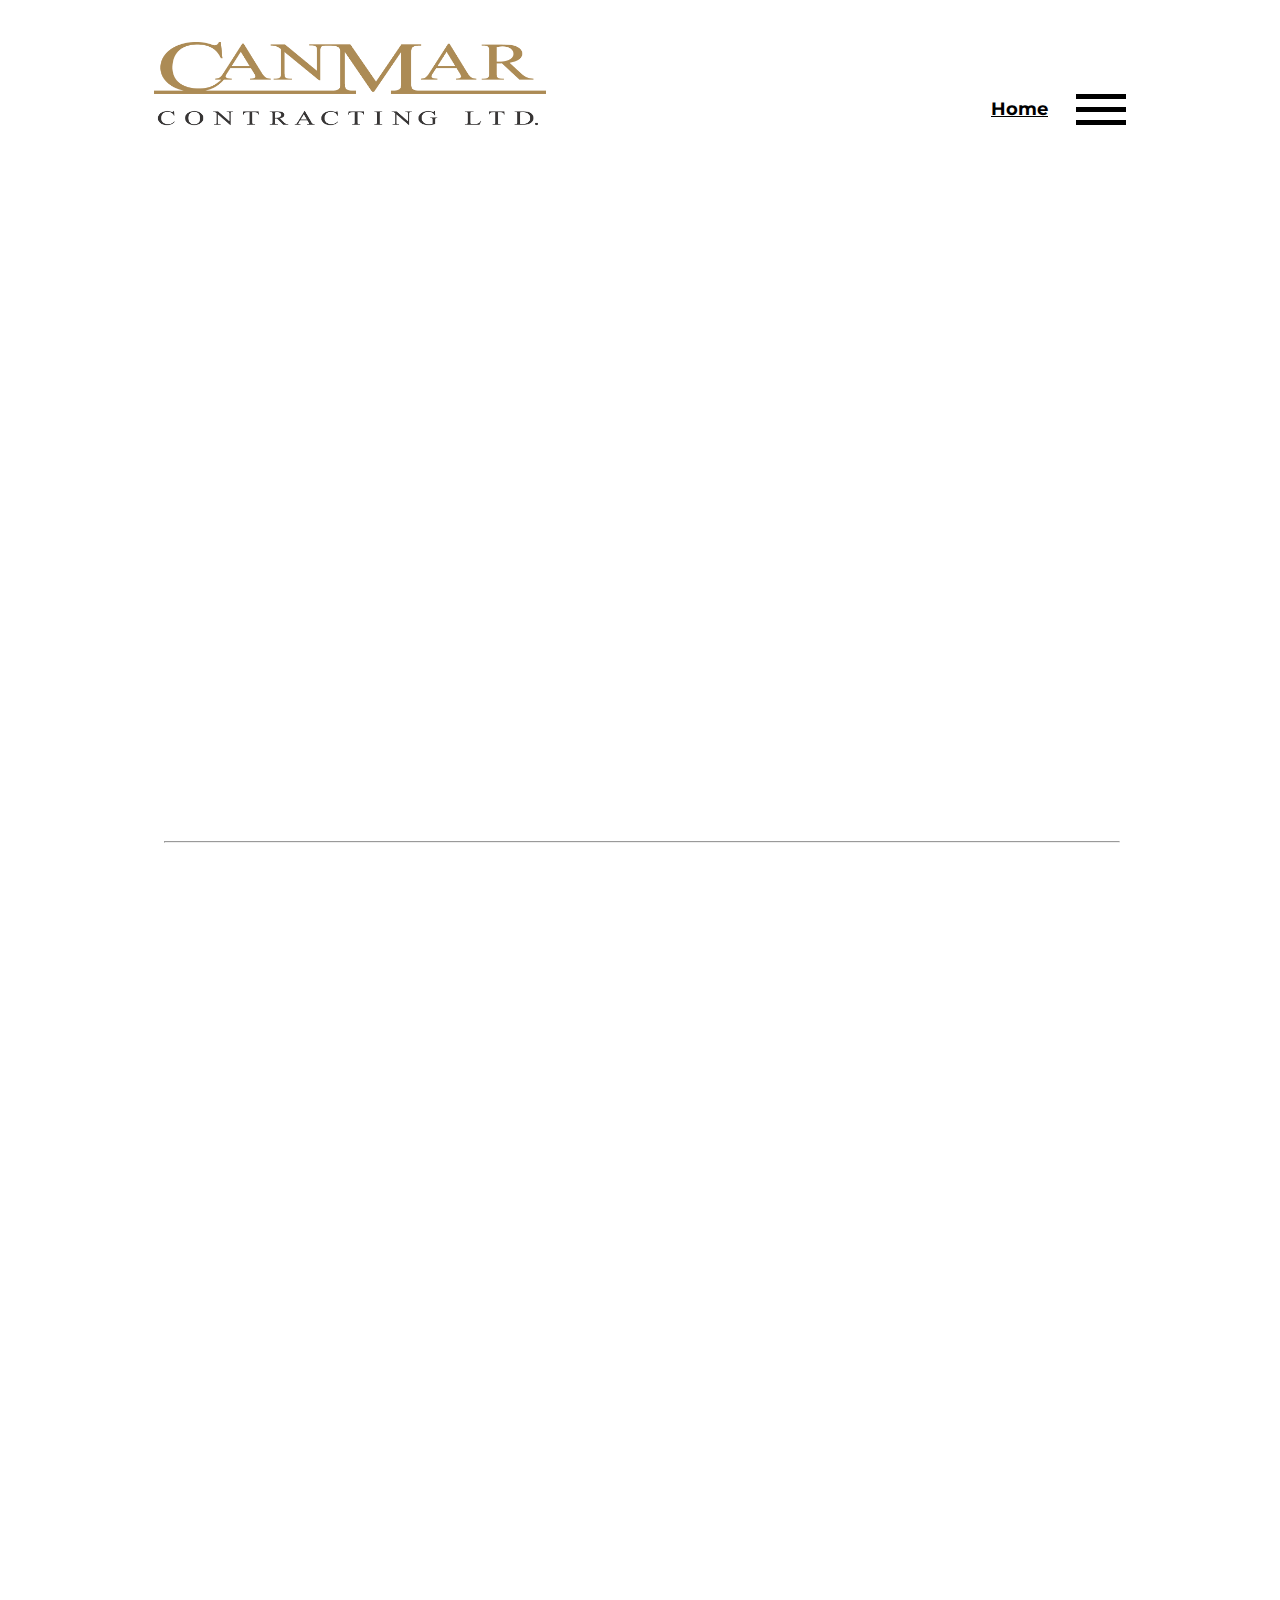
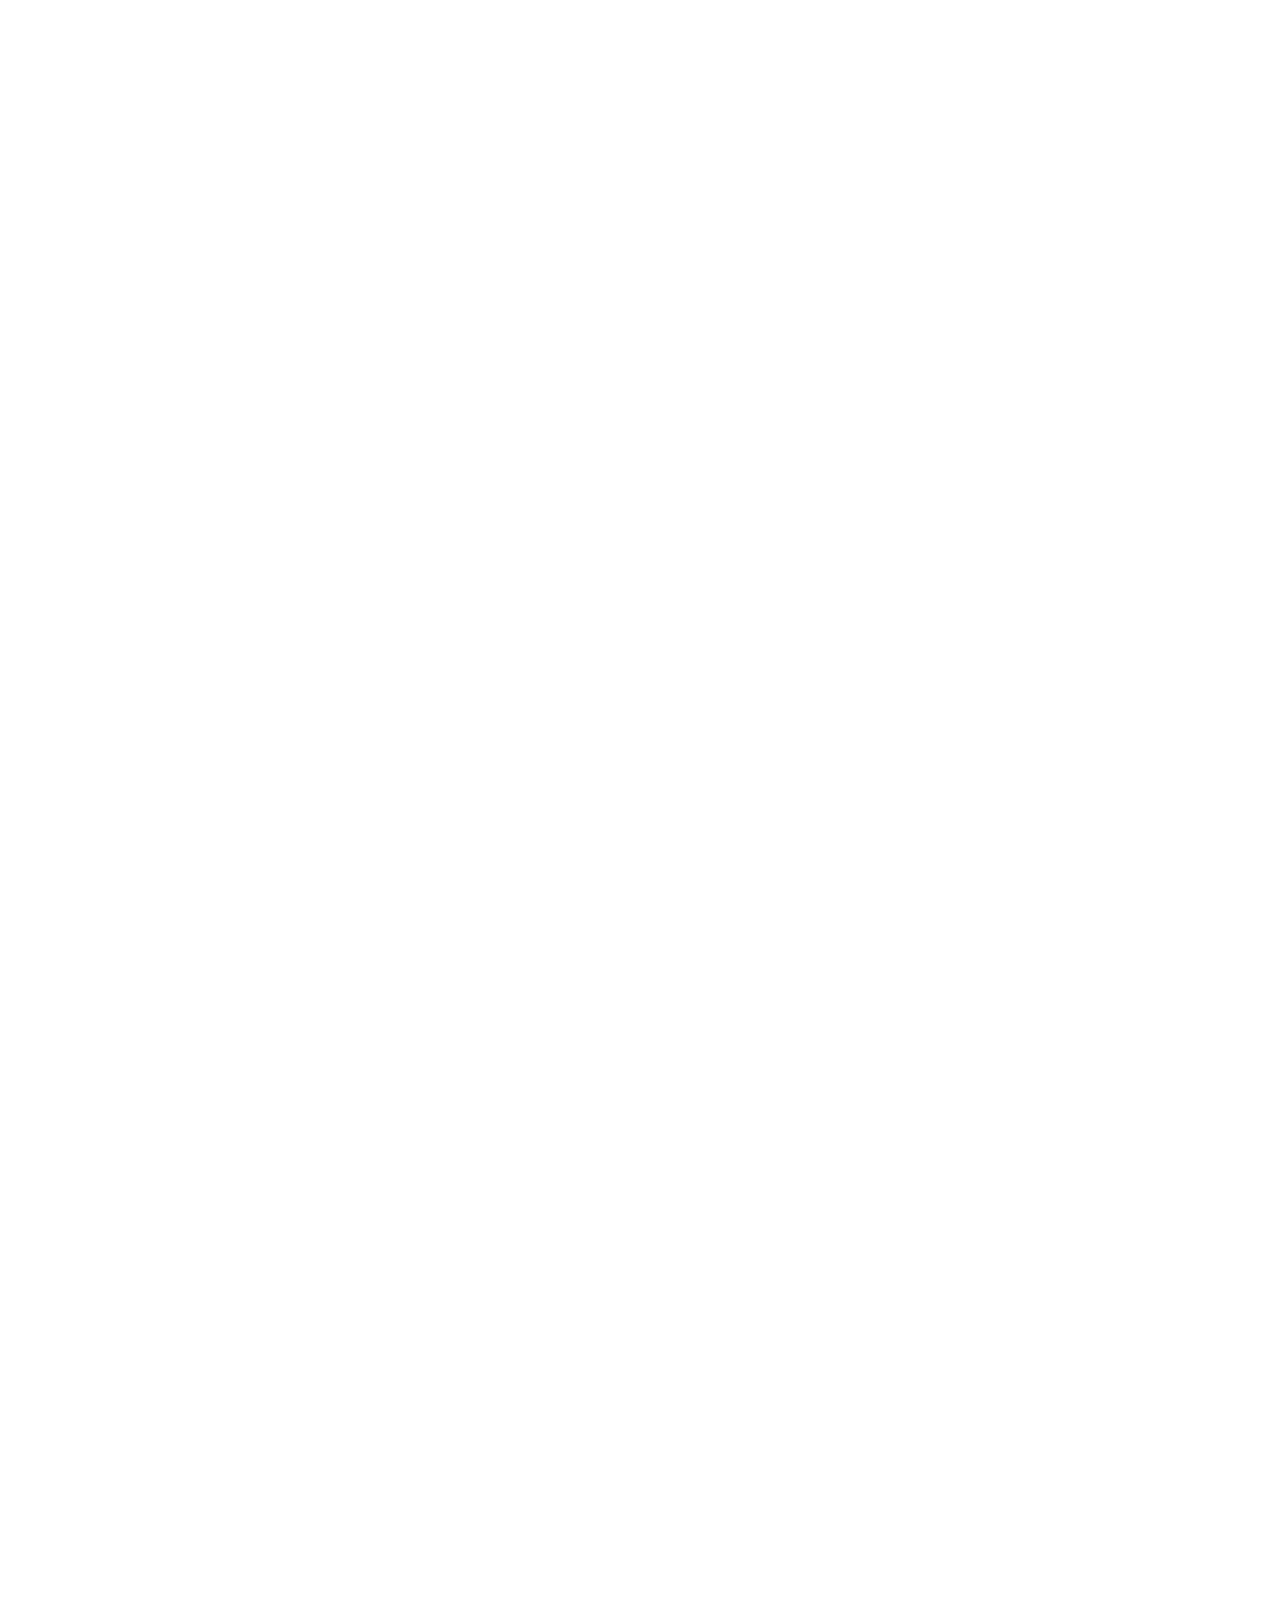
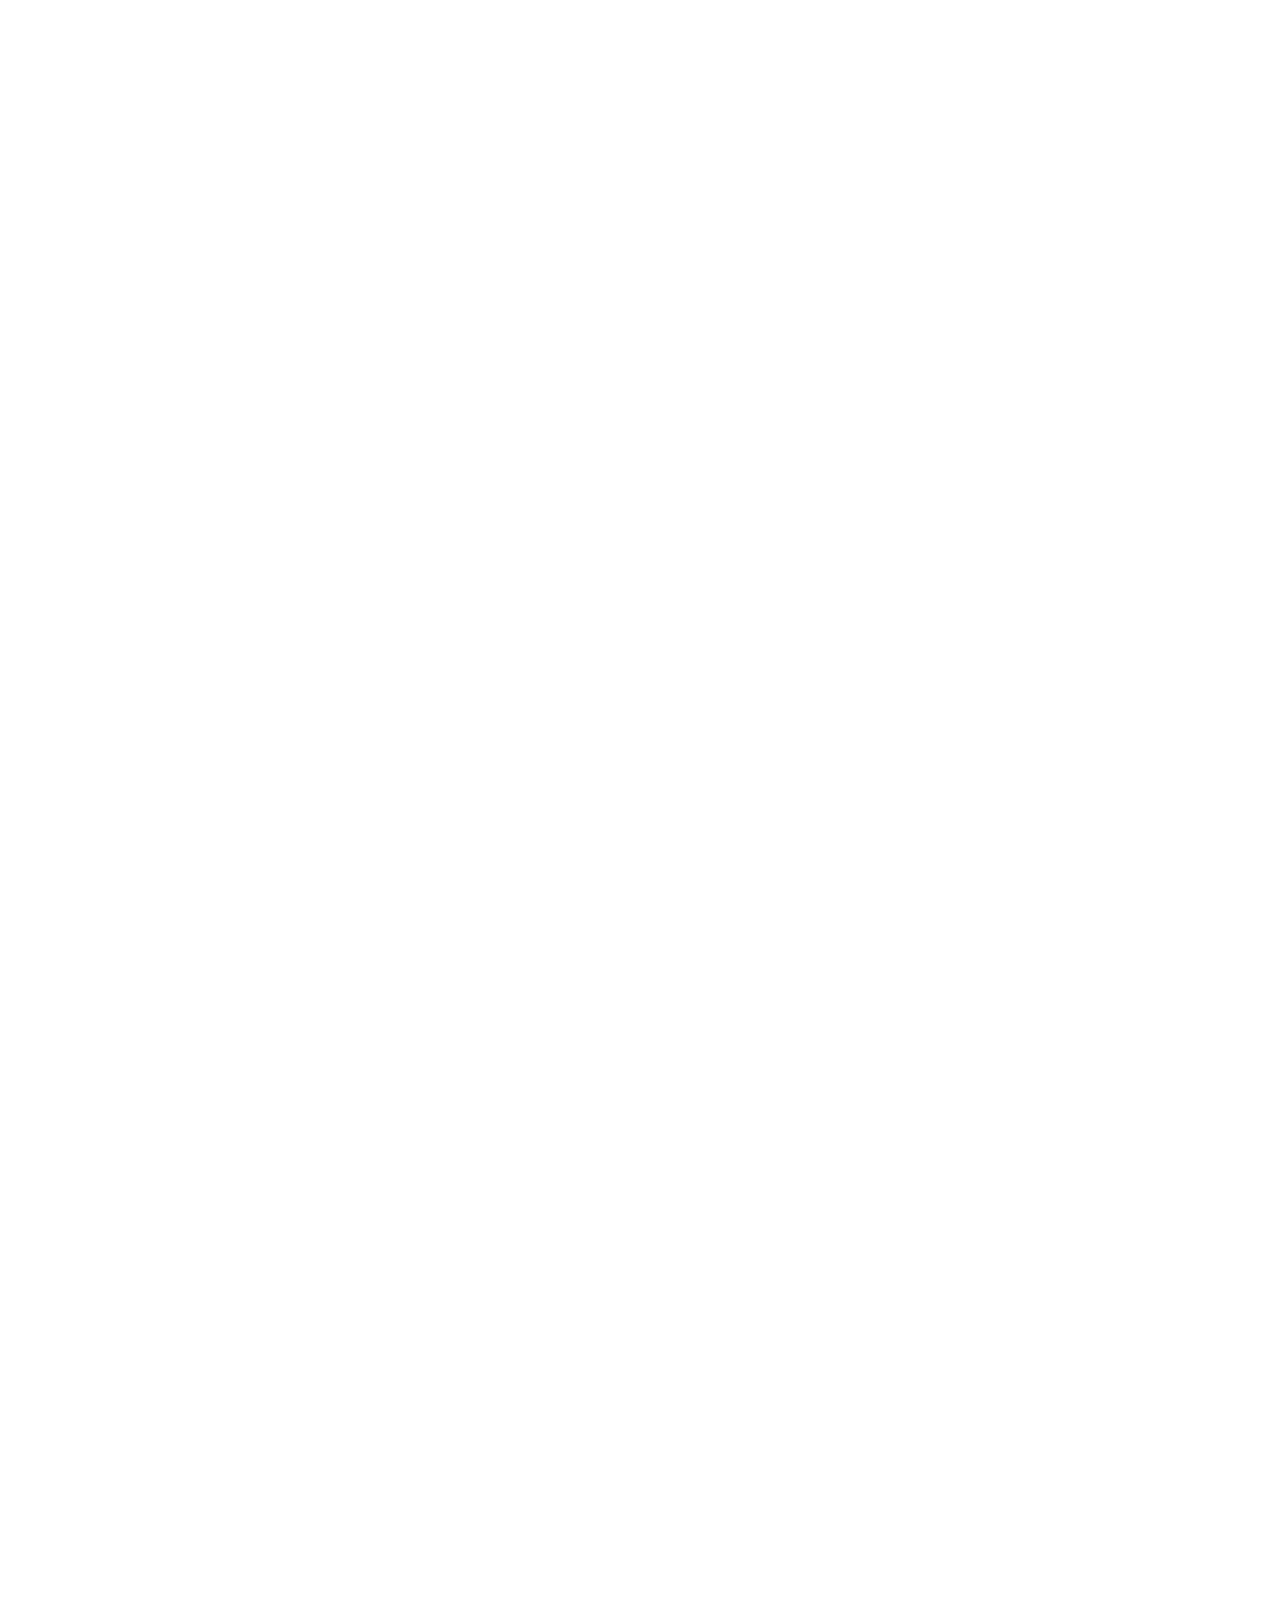
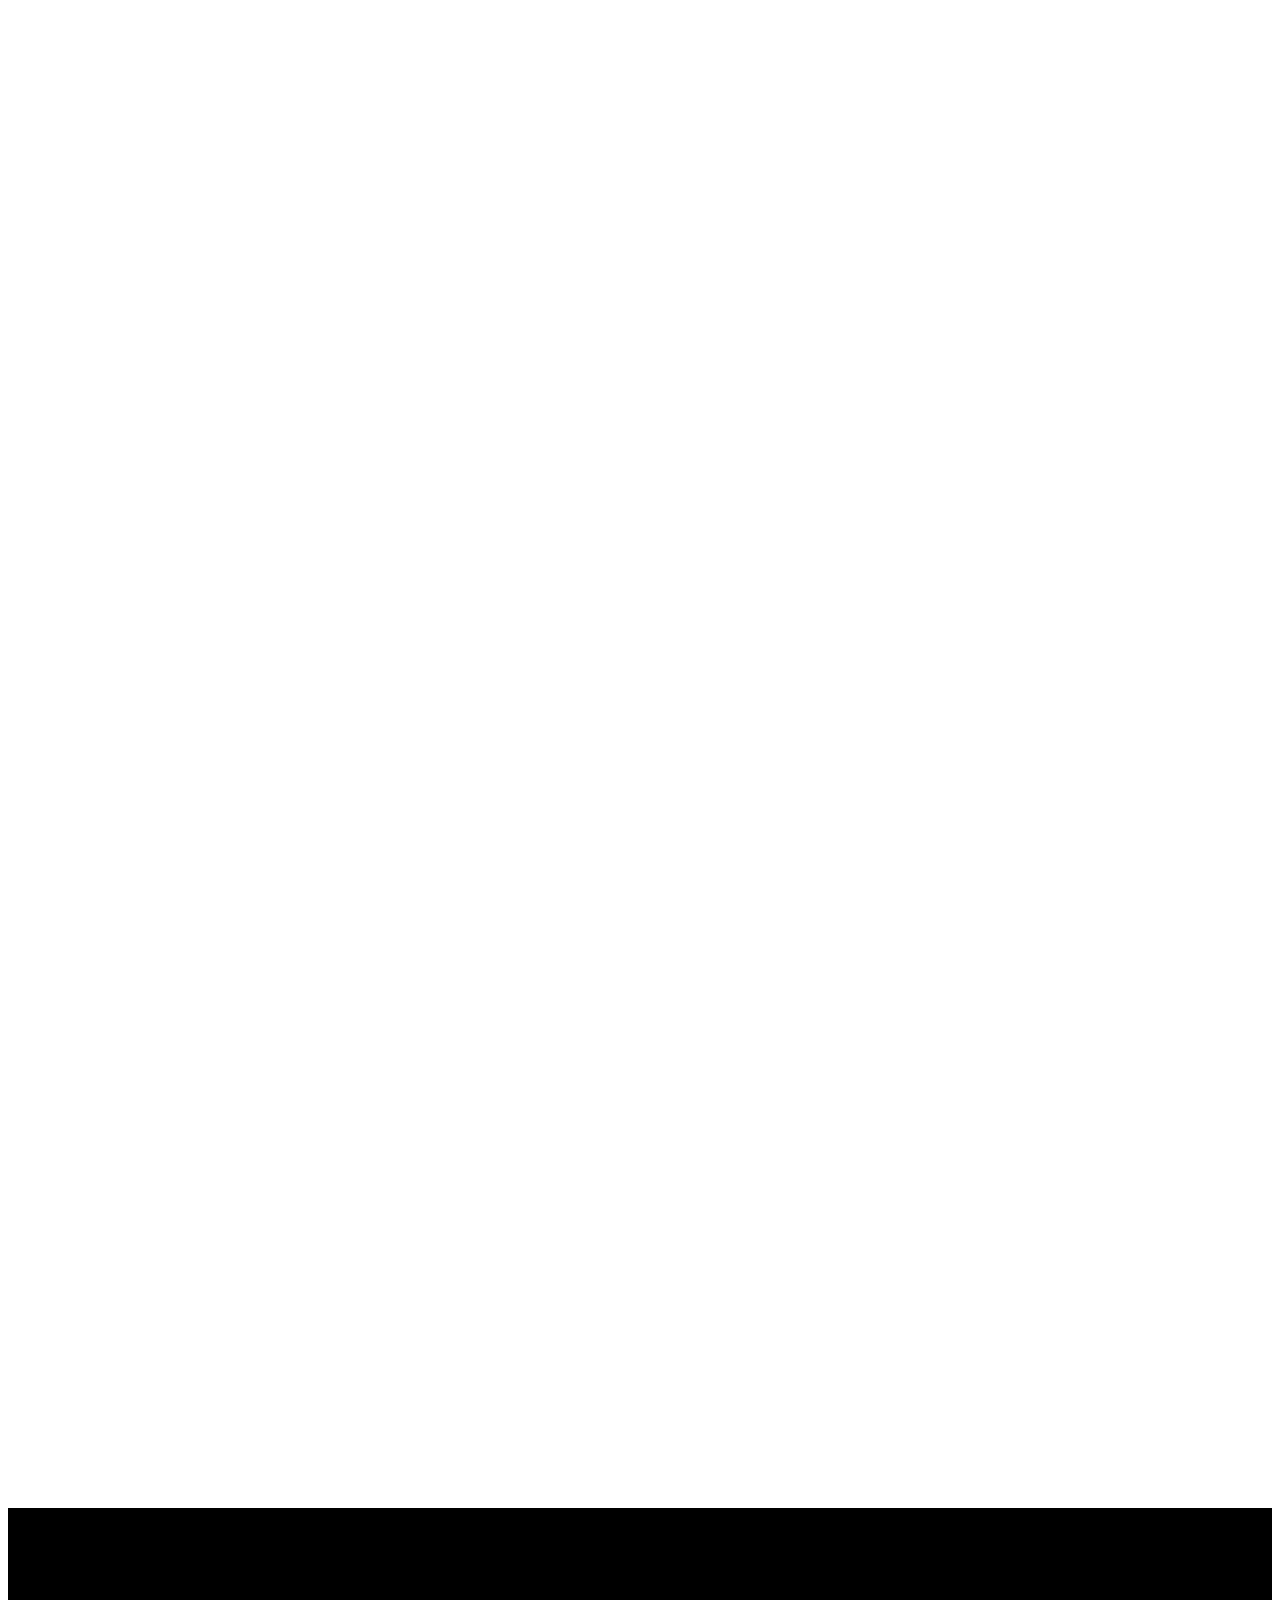
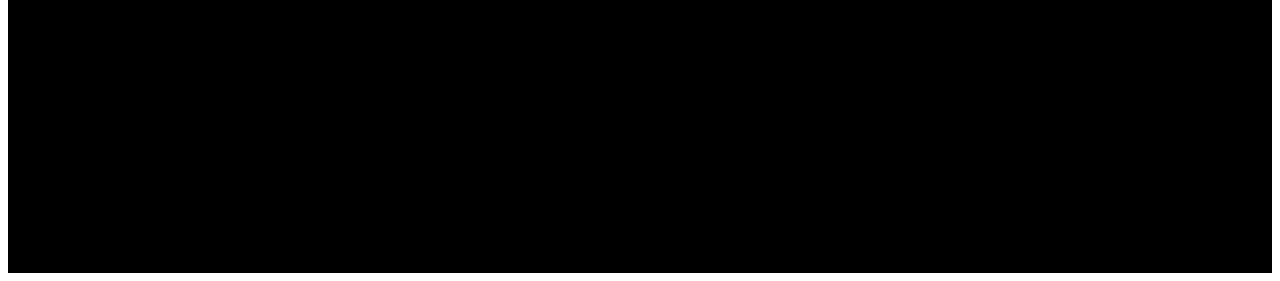
==== index.html @ 43b96631 "Add files via upload" ====
<!DOCTYPE html>

<html>

<head>
    <title>CanMar Contracting Ltd.</title>
    <link rel="stylesheet" href="static/styles.css">
    <link rel="preconnect" href="https://fonts.googleapis.com">
    <link rel="preconnect" href="https://fonts.gstatic.com" crossorigin>
    <link rel="preconnect" href="https://fonts.googleapis.com">
    <link rel="preconnect" href="https://fonts.gstatic.com" crossorigin>
    <link href="https://fonts.googleapis.com/css2?family=Montserrat:ital,wght@0,100;0,200;0,300;0,400;0,500;0,600;0,700;0,800;0,900;1,100;1,200;1,300;1,400;1,500;1,600;1,700;1,800;1,900&display=swap" rel="stylesheet">    <script src="https://code.jquery.com/jquery-3.6.0.min.js"></script>
    <script src="https://code.jquery.com/jquery-3.6.0.min.js"></script>


    
</head>

<body>

    <div>
        <header>
        <div class="header-banner">
            <div class="logo-container">
                <a href="index.html">
                <img class="logo" src="Images/logo-colour.png">
                </a>
            </div>
            <div class="navbar-container">

                <div class="menu-header">
                    <span class="menu-header-text">Home</span>
                  </div>
    

                <div class="hamburger" id="hamburger-1">
                    <span class="line"></span>
                    <span class="line"></span>
                    <span class="line"></span>
                  </div>


                  <nav class="menu" id="menu">
                    <ul>
                        <li><a href="index.html">HOME</a></li>
                        <li><a href="About.html">ABOUT</a></li>
                        <li><a href="Services.html">SOLUTIONS</a></li>
                        <li><a href="Projects.html">PROJECTS</a></li>
                        <li><a href="Safety.html">HEALTH & SAFETY</a></li>
                        <li><a href="#">GOVERNENCE & ENVIRONMENT</a></li>
                        <li><a href="Contact.html">CONTACT</a></li>
                    </ul>
                </nav>               

            </div>

        </div>        
    </header>
    </div>


    <div>
        <div class="header-home">
        <img class="header-img" src="Images/New Photos/140 Elm - skidsteer.png" >
    </div>
        <div class="header-container slide-up">
        <div>
        <h1 class="header-font inline">STRUCTURAL REHABILITATION</h1>
        
    </div>
    <div class="hr-container">
    <hr class="home-rule">
</div>

    <br>
    <div class="header-font inline" style="z-index: 4;">
        <h4>BUILDING ENVELOPE & BALCONY REPAIRS PARKING STRUCTURE RESTORATION WATERPROOFING </h4>  
    </div>
    <br>
    <div class="header-font inline" style="z-index: 4;">

    <h4>HYDRODEMOLITION ASPHALT & CONCRETE PAVING WINDOW & DOOR REPLACEMENT</h4>
    </div>

</div>
    <br>
    </header>
    </div>


    <div class="home-container">
        <div class="item slide-up">
          <img src="Images/New Photos/mini loader.png" alt="Image">
          <div class="text">
            <p class="home-intro">We are a general contracting company with a focus on structural rehabilitation based in Toronto, Ontario. We provide high quality services for commercial and residential properties in both  the public and private sectors.</p>
          </div>
        </div>
        <div class="item slide-up">
            <img src="Images/New Photos/final parking.png" alt="Image">

          <div class="text">
            <h2 class="home-text">Our Mission</h2>
            <p class="home-text">Our mission is to ensure that all projects are planned and executed safely on time, on budget, and with a high level of quality control. Through an empowered team of experienced, motivated employees, striving to exceed our clients’ expectations we lead the construction process. CanMar values safety, integrity, innovation, teamwork, open communication and commitment. 
                </p> <p class="home-text" style="font-weight: bold;">+</p>
          </div>
        </div>
        <div class="item slide-up">
          <img src="Images/New Photos/5brookbanks-chipper.jpeg" alt="Image">
          <div class="text">
            <h2 class="home-text">Our Vision</h2>
            <p class="home-text">Our vision is to be a dynamic construction services company by fostering rewarding careers for our employees, providing reliable quality and exceptional service to our customers while constantly pursuing excellence.
             </p> <p class="home-text" style="font-weight: bold;">+</p>
          </div>
        </div>
        <div class="item slide-up">
            <img src="Images/New Photos/Worker walking.png" alt="Image">

          <div class="text">
            <h2 class="home-text">Our Core Values</h2>
            <p class="home-text">   These are our values that we live by:</p><br>
            <ul>
                <li>Safety - Zero accidents through best practices</li>
                <li>Quality - Continuous measurements and improvement</li>
                <li>Integrity - Ethical, honest, consistent, highly regarded</li>
                <li>Sustainability - Balancing People, Planet, and Profit</li>
                <li>Success - Client and employee satisfaction</li>
            </ul>
          </div>
        </div>
      </div>
      


    <footer>

        <div class="footer-grid footer-container slide-up">

        <div>        <p class="footer-text">CanMar Contracting Ltd.</p>
                    <p class="footer-text">
                        sales@canmarcontracting.com
                        </p>
        </div>
        <div>        
            <p class="footer-text">35 City View Drive</p>
            <p class="footer-text">Toronto, Ontario</p>

            <p class="footer-text">416-674-8791</p>

    </div>

    <div>        
        <p class="footer-text"> 21 Oceanview School Road</p>
        <p class="footer-text"> Eastern Passage, Nova Scotia </p>

        <p class="footer-text">902-418-1010 </p>

</div>

    <div class="grid-item-4">
        <div class="social-icons">
        <img src="Images/instagram.webp">
        <img src="Images/734399_facebook_media_online_social_icon.png" style="height: 61px; width: 61px; padding-left: 10px">

    </div>

    </div>
    </div>

      </footer>

      <script src="static/events.js"></script>


</body>
</html>
---- static/styles.css ----
.header-font {
    color: white;
    text-align: center;
    z-index: 3;
    display: flex;
    flex-wrap: wrap;
    justify-content: center;
    align-items: flex-start;
}
.header-img {
  width: 100%;
  position: absolute;
  top: 0;
  left: 0;
}
  .header-home {
    display: flex;
    flex-direction: column;
    align-items: center;
    justify-content: center;
    height: 986px;
    position: relative;
    overflow: hidden;
  }
.logo-container {
  margin-right: auto;
  flex-basis: 30%;
  max-width: 30%;
  height: 100%;
}

.navbar-container {
  margin-left: auto;
  margin-right: 154px;
  display: flex;
  align-items: center;
}


.header-banner {
    position: absolute;
    width: 100%;
    height: 218px;
    top: 0;
    left: 0;
    background: #FFFFFF;
    z-index: 2;
    display: flex;

    justify-content: center;
    align-items: center;
}
    

  .logo {
    position: absolute;
    width: 392px;
    height: auto;
    left: 154px;
    top: 42px;
    max-width: 100%;
    max-height: auto;
  }

  .content-space {
    height: 154px;
  }

  .header-container {
    align-items: left;
    position: relative;
    z-index: 1;
    bottom: 200px;
    left: 156px;
    margin-right: 154px;

  }

.header-font {
  color: white;
  margin-top: 0;
  margin-bottom: 0;
  text-align: left;
}

.inline {
  display: inline-flex;
  flex-wrap: wrap;
  justify-content: center;
}

.inline h2 {
  font-size: 25px;
  text-align: center;
}

.home-rule {
  color: white;
  max-width: 100%;
}

.hr-container {
  margin-right: 154px;
}



body{
  min-height: 100vh;
  display: flex;
  flex-direction: column;
  font-family: 'Montserrat', sans-serif;
 
}
footer {
  width: 100%;
  height: 365px;
  background-color: black;
  color: white;
  text-align:center;
  position: relative;
  margin-top: 50px;
  display: flex;
  justify-content: center;
  align-items: center;
  text-align: center;
}


.photo-grid {
  display: grid;
  grid-template-columns: repeat(3, 465px);
  grid-template-rows: repeat(3, 465px);
  grid-gap: 78px;
  margin-left: 154px;
  margin-right: 154px;
  

}

.photo-grid-service {
  display: grid;
  grid-template-columns: repeat(3, 465px);
  grid-template-rows: repeat(1, 465px);
  grid-gap: 78px;
  margin-left: 154px;
  margin-right: 154px;
  

}


.photo-grid img {
  width: 100%;
  height: 100%;
  object-fit: cover;
  overflow: hidden;
}

.photo-grid-container {
  position: relative;
  display: flex;
  justify-content: center;
  align-items: center;
}

.photo-grid img:hover::before {
  content: "";
  position: absolute;
  top: 0;
  left: 0;
  width: 100%;
  height: 100%;
  background-color: rgba(206, 204, 204, 0.5); /* adjust the alpha value to change the transparency */
}

.photo-grid p {
  position: absolute;
  top: 50%;
  left: 50%;
  transform: translate(-50%, -50%);
  color: white;
  font-size: 1.5rem;
  font-weight: bold;
  text-align: center;
  opacity: 0;
  transition: opacity 0.2s ease-in-out;
}

.photo-grid img:hover + p {
  opacity: 1;
}

.footer-grid {
  display: grid;
  grid-template-columns: repeat(3, 1fr);
  grid-template-rows: auto;
  gap: 1rem;
  display: grid;
  grid-gap: 20px;
  margin: 0 auto;
  text-align: center;

}

.footer-grid div:not(:last-child) {
  border-right: 1px solid #ccc;
  padding-right: 20px;
}


.footer-container {
  display: flex;
}

.footer-text {
  font-weight: 600;
}

.grid-item-4 {
  display: flex;
  justify-content: center;
}

.social-icons {
  display: flex;
  justify-content: center;
  align-items: center;
  margin-top: 20px;
}


/*Slide and fade in functionality */
.slide-up {
  opacity: 0;
  transform: translateY(100px);
  transition: opacity 1s ease-out, transform 1s ease-out;
  z-index: 1;
  }

.slide-up.active {
  opacity: 1;
  transform: translateY(0);
  }


/*home page top bar*/

.nav-banner {
  position: absolute;
  width: 100%;
  height: 218px;
  top: 0;
  left: 0;
  background: #FFFFFF;
  z-index: 2;
}



/* hamburger animated  */

.hamburger .line{
  width: 50px;
  height: 5px;
  background-color: #000000;
  display: block;
  margin: 8px auto;
  -webkit-transition: all 0.3s ease-in-out;
  -o-transition: all 0.3s ease-in-out;
  transition: all 0.3s ease-in-out;
  cursor: block;
  z-index: 999;
  position: relative;
}

#hamburger-1.is-active .line:nth-child(2){
  opacity: 0;
}

#hamburger-1.is-active .line:nth-child(1){
  -webkit-transform: translateY(13px) rotate(45deg);
  -ms-transform: translateY(13px) rotate(45deg);
  -o-transform: translateY(13px) rotate(45deg);
  transform: translateY(13px) rotate(45deg);
  background-color: white;
}

#hamburger-1.is-active .line:nth-child(3){
  -webkit-transform: translateY(-13px) rotate(-45deg);
  -ms-transform: translateY(-13px) rotate(-45deg);
  -o-transform: translateY(-13px) rotate(-45deg);
  transform: translateY(-13px) rotate(-45deg);
  background-color: white;

}


.menu {
  display: none;
  z-index: 100;
  position: fixed;
  top: 0;
  right: 0;
  width: 100%;
  height: 100%;
  background-color: #000000;
  color: white;
  text-align: right;
  

}

.menu ul {
  margin-right: 154px;
  font-size: 32px;
  position: relative;
  margin-top: 154px;
}

.menu li {

  display: block;
  padding-top: 20px;
  color: #fff;
  font-size: 18px;
  font-weight: bold;
  text-decoration: none;
  text-align: right;

}

.menu li a {

  display: block;
  color: #fff;
  font-size: 18px;
  font-weight: bold;
  text-decoration: none;

}

.menu-options {
  margin: 154px;
  padding: 0;
  text-align: right;
}


.menu-options li {
  display: block;
  padding-top: 20px;
  color: #fff;
  font-size: 18px;
  font-weight: bold;
  text-decoration: none;
  text-align: right;
}

/**/ 

/*Photo overlay and text on Projects page*/ 


.image {
  position: relative;
}
.image img {
  width: 100%;
  vertical-align: top;
}
.image:after {
  content: '';
  position: absolute;
  width: 100%; 
  height: 100%;
  top: 0; 
  left: 0;
  background: rgba(0,0,0,0.6);
  opacity: 0;
  transition: opacity 0.5s ease;
}
.image:hover:after {
  opacity: 1;
}
.image p {
  position: absolute;
  top: 25%;
  left: 50%;
  transform: translate(-50%, -50%);
  z-index: 1;
  color: #fff;
  opacity: 0;
  transition: opacity 0.5s ease;
}
.image:hover p {
  opacity: 1;
}

.image hr {
  width: 75%;
  color: white;
  opacity: 0;
  z-index: 1;
  position: absolute;
  transition: opacity 0.5s ease;
  top: 50%;
  left: 12.5%;

}

.image:hover hr {
  opacity: 1;
}


.image ul {
  position: absolute;
  top: 70%;
  left: 50%;
  transform: translate(-50%, -50%);
  z-index: 1;
  color: #fff;
  opacity: 0;
  transition: opacity 0.5s ease;
  width: 75%;
  list-style: none;
  
}
.image:hover ul {
  opacity: 1;
}

.image li {
  padding-top: 8px;
}

/* Header menu text beside hamburger */

.menu-header {
  margin-right: 10px; /* Adjust as needed */
  display: flex;
  align-items: center;
}

.menu-header-text {
  text-decoration: underline;
  color: black; 
  font-weight: bold; 
  font-size: 18px;
  margin-right: 18px;
  line-height: 47px;
}


/* 

Services page

*/

.service-heading {
  margin-top: 154px;
  position: relative;
  margin-bottom: 20px;
}
.service-heading h2 {
  margin-left: 154px;
}


figure {
  margin: 0;
  padding: 0;
}

figcaption {
  font-weight: bold;
  text-align: center;
  height: 20px;
  padding-top: 10px;
}

/* Contact Page */

.contact-box {
  height: 1078px;
  width: 1550px;
  background-color: black;
  margin: auto;
  display: flex;
  flex-direction: column;

}

.contact-text {
  flex-wrap: wrap; 
  justify-content: space-between;
  position: relative;
  color: white;


}

.flex-container { 

  margin-left: 154px;
  margin-top: 154px;


}

.flex-row {
  display: flex;
  flex-wrap: wrap;
  
}


.flex-row > * {
  flex-basis: calc(50% - 10px);
  margin: 5px;
}

@media (max-width: 768px) {
  .flex-row > * {
    flex-basis: 100%;
  }
}

.col {
  flex: 1;
  display: flex;
  justify-content: center;
  align-items: center;
}

.col img {
  max-width: 30%;
  max-height: 30%;
}

.social-icons-contact {
  display: flex;
  align-items: center;
}


/*Safety Page*/

.safety-grid {
  display: flex;
  flex-direction: row;
  align-items: center;
  justify-content: center;
  margin: 154px;
}

.box-text {

  width: 456px;
  height: 303px;
  text-align: justify;
  color: black;
}

.box-text p{
  font-size: 36px;
}

.safety-img { 
  width: 922px;
  height: 573px;
  margin-right: 154px;
  max-width: 922px;
  
}


.safety-img img {
  max-width: 922px;
  height: 100%;
  object-fit: cover;
}

.safety-strip {
  margin-right: 60px;
}

.cor {
  align-items: center;
  display: flex;
  justify-content: center;
}


/*About*/

.main{
  margin:154px;
}

.experts {
  font-size: 60px;
  font-weight: bold;
  margin-left: 154px;
}

.photo-grid-about-container {
  position: relative;
  display: flex;
  justify-content: center;
  align-items: center;
  margin-bottom: 154px;
}

.photo-grid-about {
  display: grid;
  grid-template-columns: repeat(3, 465px);
  grid-template-rows: repeat(2, 465px);
  grid-gap: 78px;
  margin-left: 154px;
  margin-right: 154px;
  

}

.photo-grid-about img {
  width: 100%;
  height: 100%;
  object-fit: cover;
  overflow: hidden;
}


/* Home Page */

.home-container {
  display: flex;
  flex-wrap: wrap;
}



.item {
  display: flex;
  align-items: center;
  margin-bottom: 50px;
  width: 100%;
}

.item:nth-child(even) {
  flex-direction: row-reverse;
}

.item img {
  width: 924px;
  height: 616px;
  object-fit: cover;
}

.item .text {
  flex: 1;
  max-width: 684px;
  width: auto;
  margin-left: 154px;
  margin-right: auto;
  text-align: justify;
  flex-basis: calc(100% - 924px - 154px);
}
.item:first-child {
  justify-content: flex-end;
  margin-left: auto;
  margin-right: 0;
}

.item:first-child .text {
  margin-left: auto;
  margin-right: 154px;
}

@media screen and (max-width: 767px) {
  .item {
    flex-direction: column;
  }
  
  .item img {
    width: 100%;
    height: auto;
  }
  
.item .text {
  flex: 1;
  max-width: 684px;
  margin-left: 154px;
  margin-right: auto;
  text-align: justify;
  flex-basis: calc(100% - 924px - 154px);
}
}

.home-intro {
  font-size: 40px;
  font-weight: 400;
}

.home-text {
  font-size: 36px;
  font-weight: 400;

}

.text h2 {
  font-weight: bold;
}

.text ul {
  font-size: 20px;
}
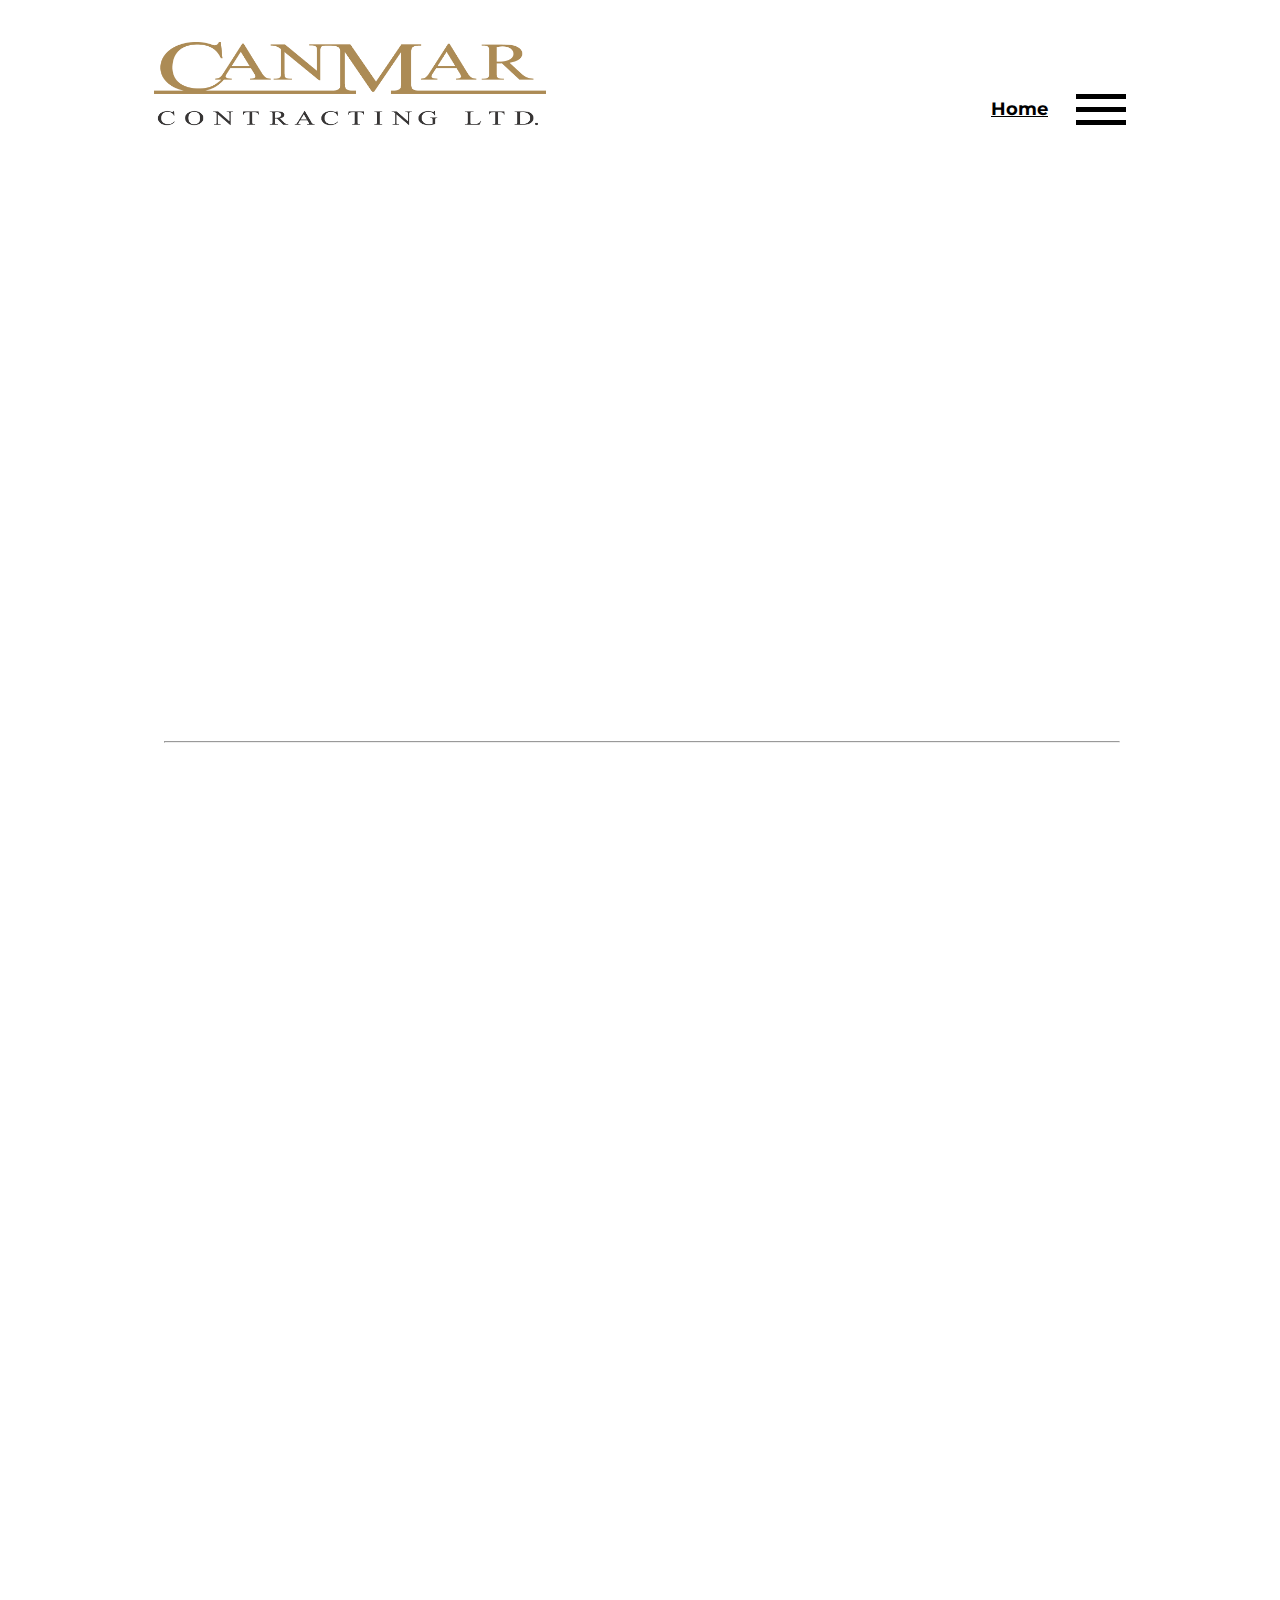
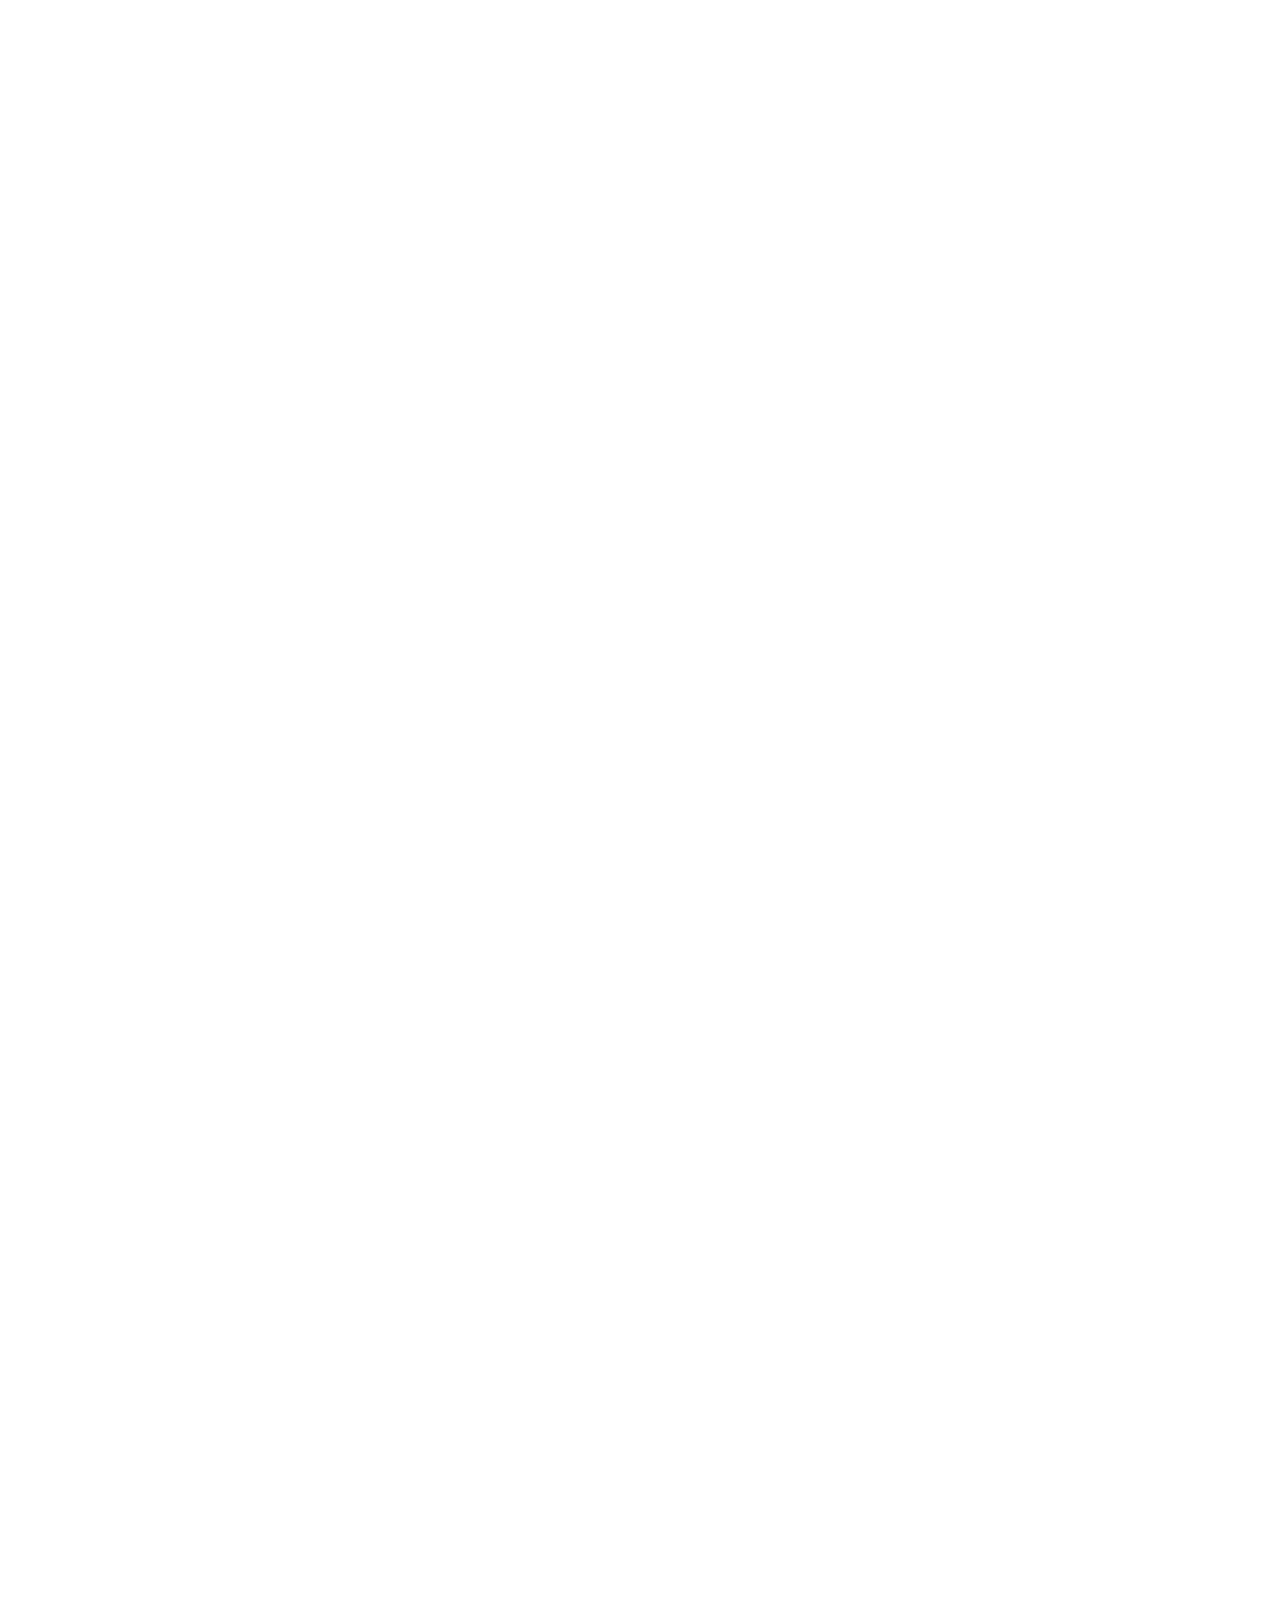
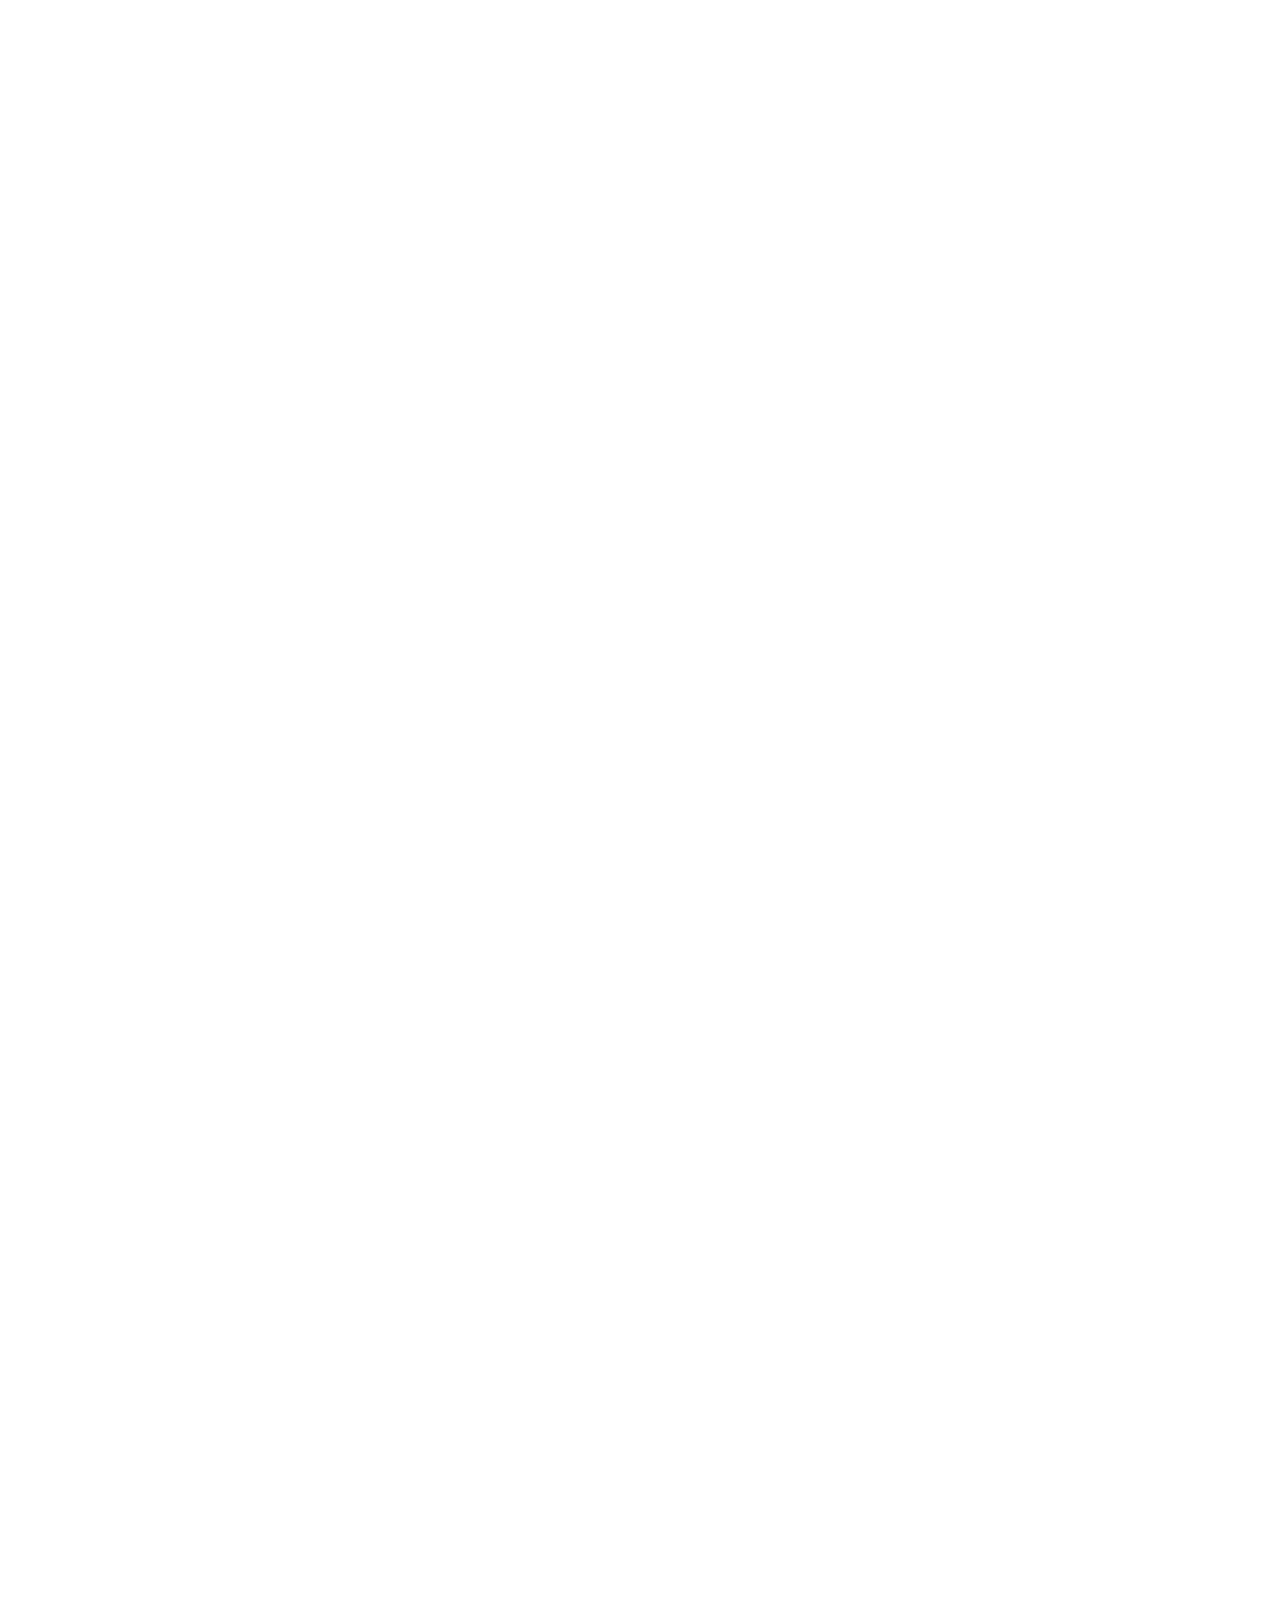
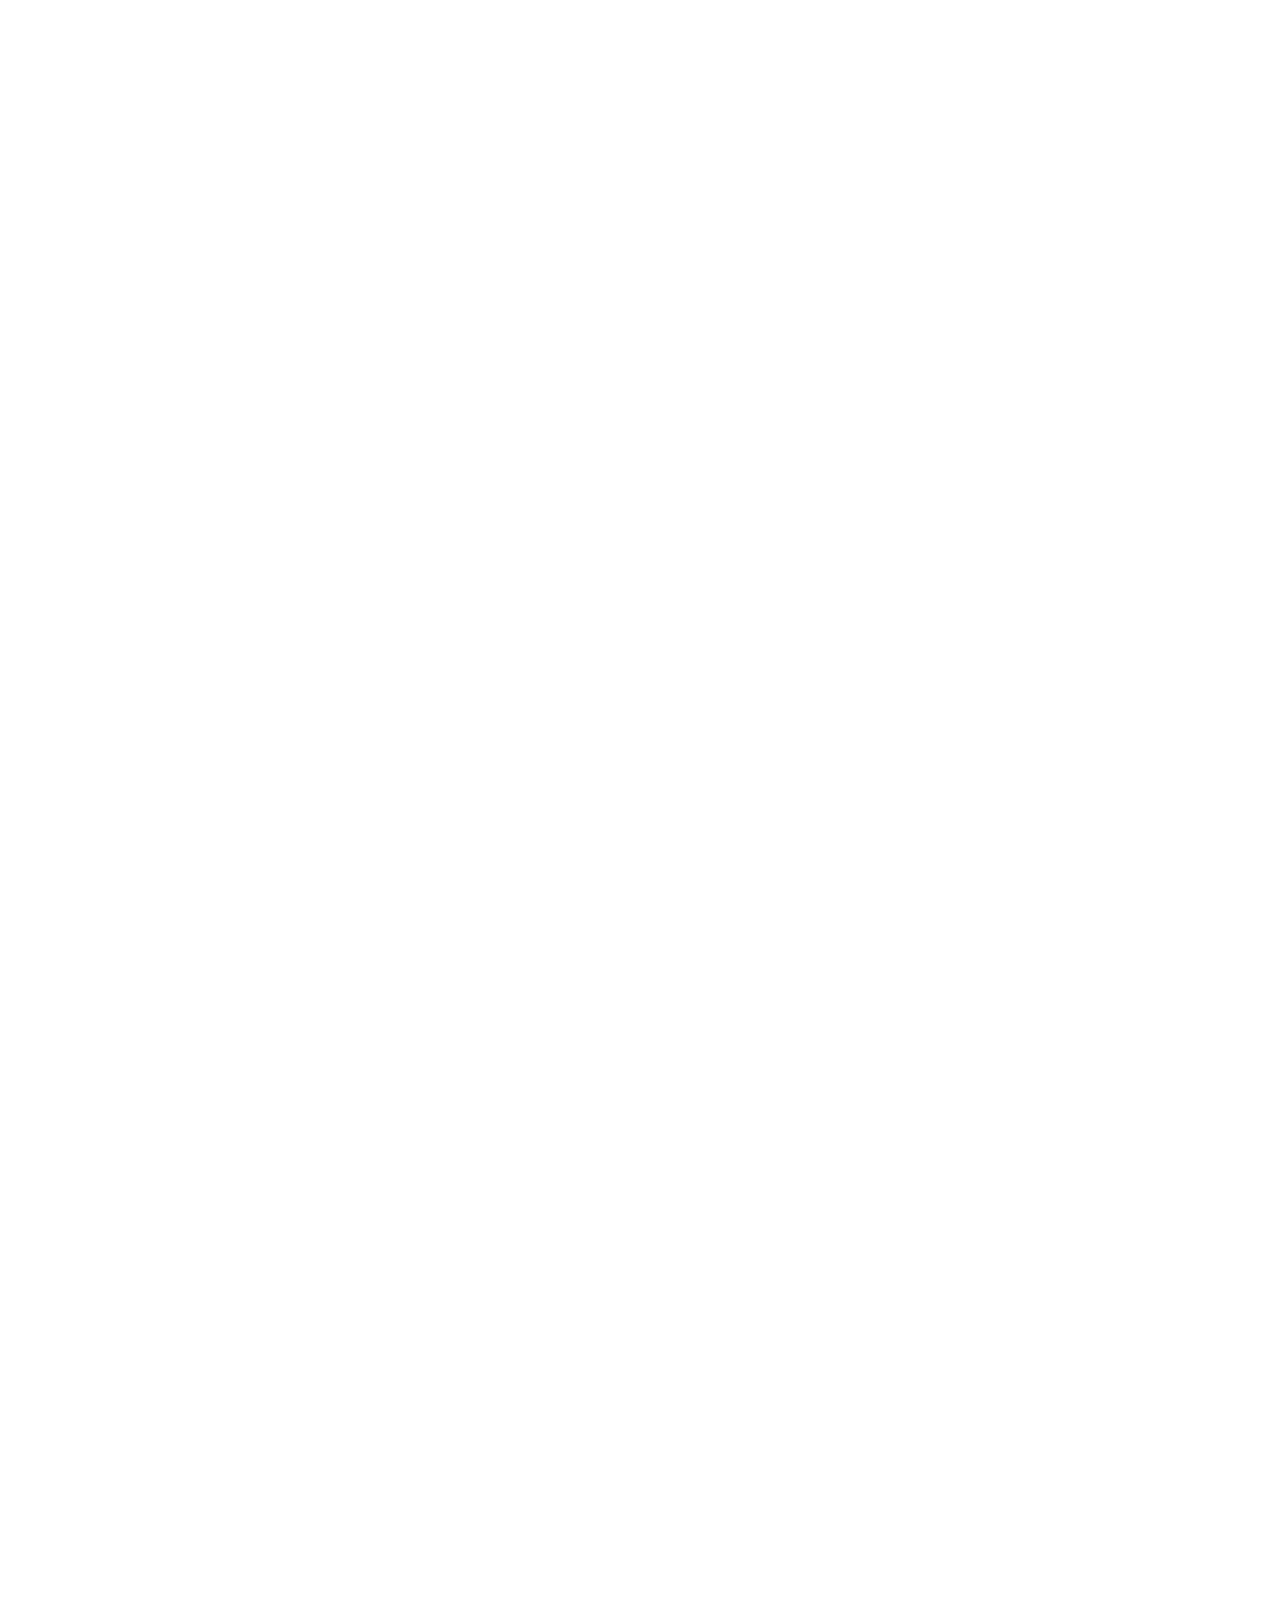
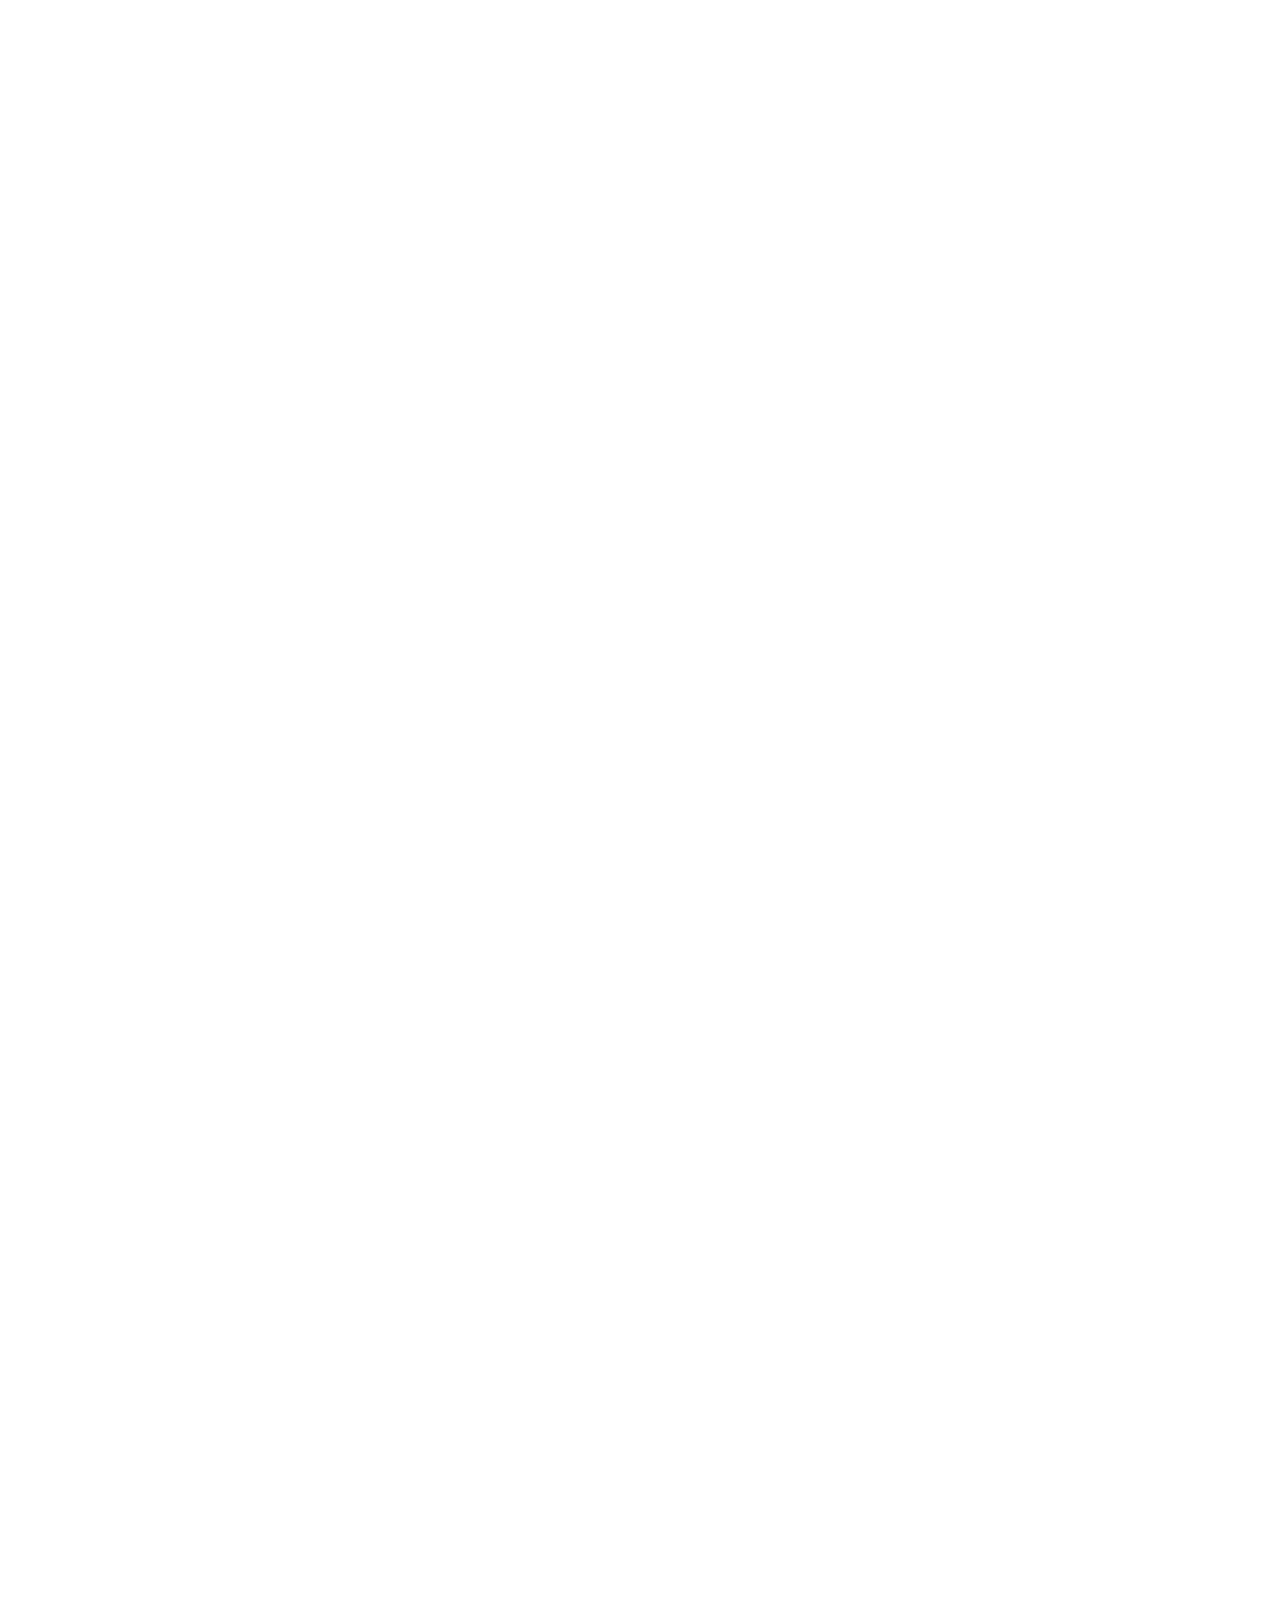
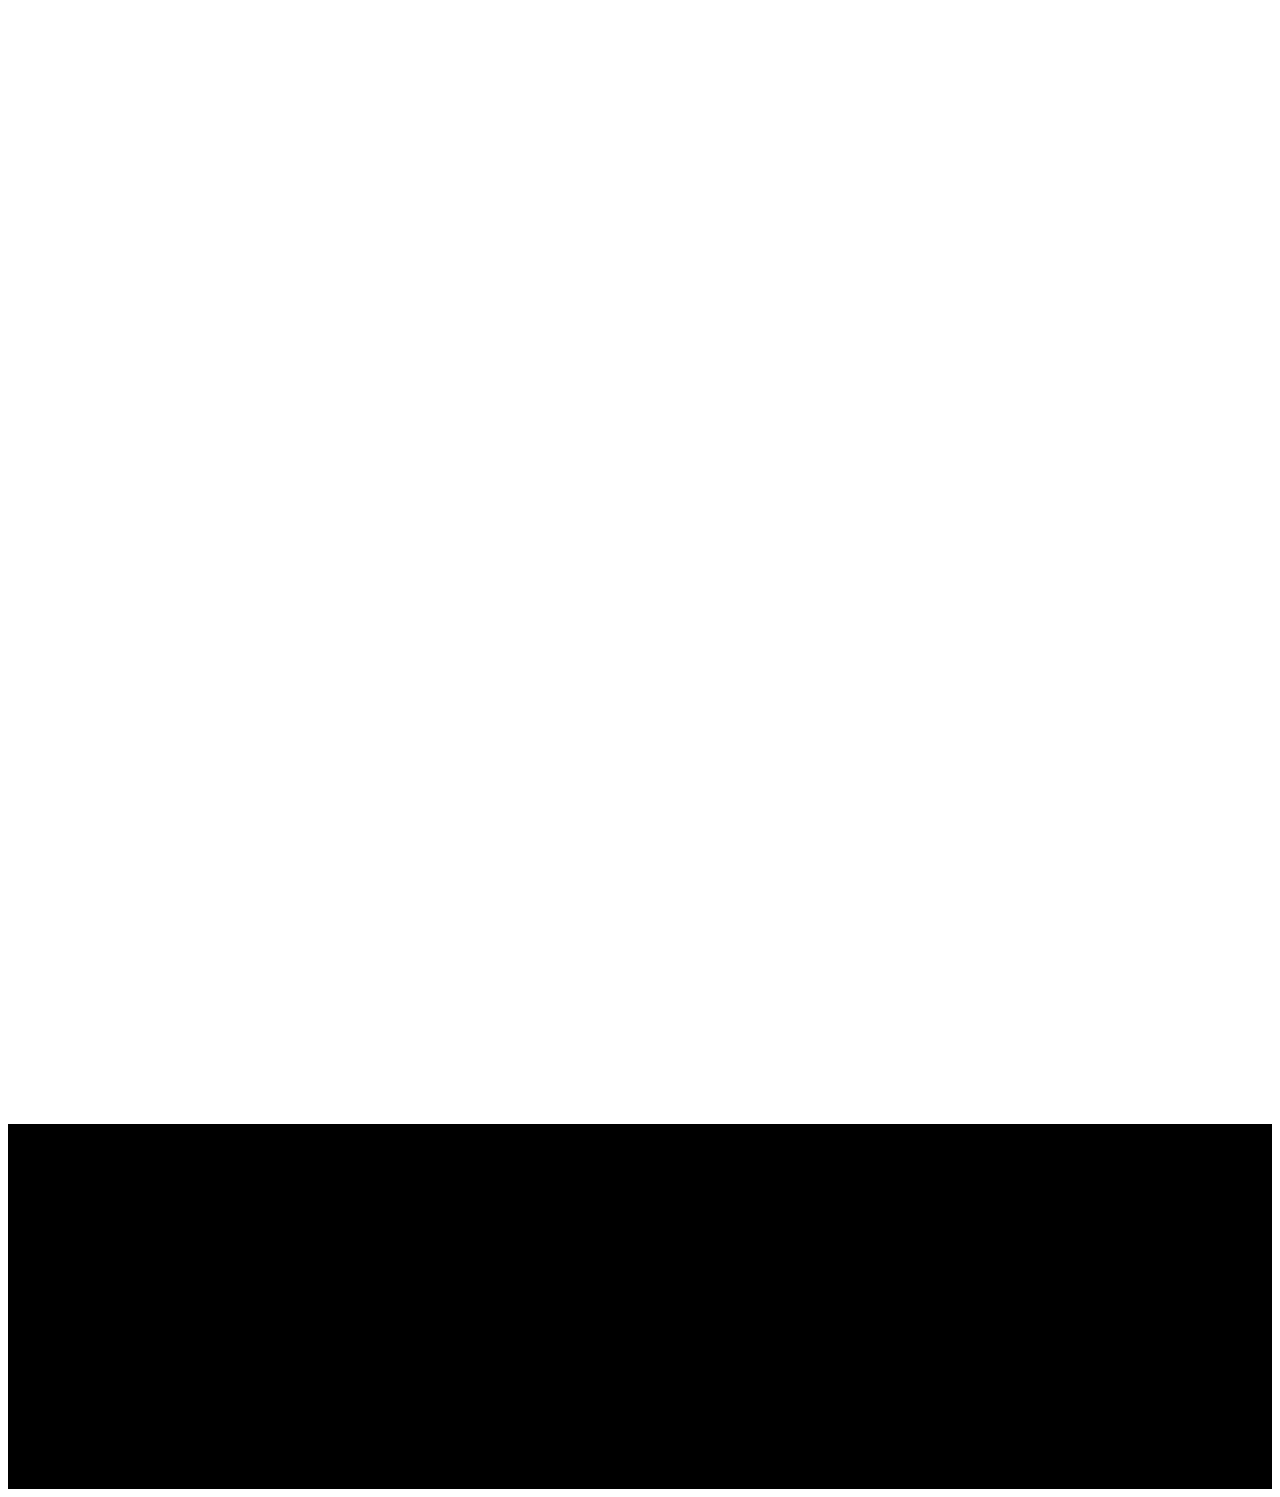
==== commit 85f733e7: "Add files via upload" ====
--- a/index.html
+++ b/index.html
@@ -11,6 +11,10 @@
     <link rel="preconnect" href="https://fonts.gstatic.com" crossorigin>
     <link href="https://fonts.googleapis.com/css2?family=Montserrat:ital,wght@0,100;0,200;0,300;0,400;0,500;0,600;0,700;0,800;0,900;1,100;1,200;1,300;1,400;1,500;1,600;1,700;1,800;1,900&display=swap" rel="stylesheet">    <script src="https://code.jquery.com/jquery-3.6.0.min.js"></script>
     <script src="https://code.jquery.com/jquery-3.6.0.min.js"></script>
+
+    <meta name="viewport" content="width=device-width, initial-scale=1.0">
+    <link rel="shortcut icon" href="Images/Logos/CM.png">
+
 
 
     
@@ -47,7 +51,7 @@
                         <li><a href="Services.html">SOLUTIONS</a></li>
                         <li><a href="Projects.html">PROJECTS</a></li>
                         <li><a href="Safety.html">HEALTH & SAFETY</a></li>
-                        <li><a href="#">GOVERNENCE & ENVIRONMENT</a></li>
+                        <li><a href="ESG.html">CORPORATE RESPONSIBILITY</a></li>
                         <li><a href="Contact.html">CONTACT</a></li>
                     </ul>
                 </nav>               
@@ -59,9 +63,13 @@
     </div>
 
 
-    <div>
         <div class="header-home">
-        <img class="header-img" src="Images/New Photos/140 Elm - skidsteer.png" >
+        <!-- The video -->
+        <video autoplay muted loop id="myVideo">
+          <source src="Video/final.mp4" type="video/mp4">
+         </video>
+           
+        <!--<img class="header-img" src="Images/New Photos/140 Elm - skidsteer.png" >-->
     </div>
         <div class="header-container slide-up">
         <div>
@@ -73,19 +81,18 @@
 </div>
 
     <br>
-    <div class="header-font inline" style="z-index: 4;">
-        <h4>BUILDING ENVELOPE & BALCONY REPAIRS PARKING STRUCTURE RESTORATION WATERPROOFING </h4>  
+    <div class="header-font inline sub" style="z-index: 4;">
+        <h4>BUILDING ENVELOPE & BALCONY REPAIRS &#11049 PARKING STRUCTURE RESTORATION &#11049 WATERPROOFING </h4>  
     </div>
     <br>
-    <div class="header-font inline" style="z-index: 4;">
+    <div class="header-font inline sub" style="z-index: 4;">
 
-    <h4>HYDRODEMOLITION ASPHALT & CONCRETE PAVING WINDOW & DOOR REPLACEMENT</h4>
+    <h4>HYDRODEMOLITION &#11049 ASPHALT & CONCRETE PAVING &#11049 WINDOW & DOOR REPLACEMENT</h4>
     </div>
 
 </div>
     <br>
     </header>
-    </div>
 
 
     <div class="home-container">
@@ -100,16 +107,19 @@
 
           <div class="text">
             <h2 class="home-text">Our Mission</h2>
-            <p class="home-text">Our mission is to ensure that all projects are planned and executed safely on time, on budget, and with a high level of quality control. Through an empowered team of experienced, motivated employees, striving to exceed our clients’ expectations we lead the construction process. CanMar values safety, integrity, innovation, teamwork, open communication and commitment. 
-                </p> <p class="home-text" style="font-weight: bold;">+</p>
+            <p class="home-text special-text">Our mission is to ensure that all projects are planned and executed safely on time, on budget, and with a high level of quality control. Through an empowered team of experienced, motivated employees, striving to exceed our clients’ expectations we lead the construction process. CanMar values safety, integrity, innovation, teamwork, open communication and commitment. 
+              We are an innovative restoration company with a focus on ongoing research and implementation of new technologies in construction materials to ensure restoration is performed to the highest standards while minimizing the impact on the environment. 
+              
+              Our service goal is fueled by team dedication to continuously improve knowledge and techniques about building restoration. We are committed to ensuring that we deliver on quality projects that restore building integrity and provide added value to our Clients.
+                </p> <p class="home-text expand-button" style="font-weight: bold;">+</p>
           </div>
         </div>
         <div class="item slide-up">
           <img src="Images/New Photos/5brookbanks-chipper.jpeg" alt="Image">
           <div class="text">
             <h2 class="home-text">Our Vision</h2>
-            <p class="home-text">Our vision is to be a dynamic construction services company by fostering rewarding careers for our employees, providing reliable quality and exceptional service to our customers while constantly pursuing excellence.
-             </p> <p class="home-text" style="font-weight: bold;">+</p>
+            <p class="home-text special-text-2">Our vision is to be a dynamic construction services company by fostering rewarding careers for our employees, providing reliable quality and exceptional service to our customers while constantly pursuing excellence. With every project we undertake, we do so with the understanding that we have the vision, knowledge, skills and ability to generate innovative solutions that consistently exceed client expectations. We have earned a reputation for completing a variety of significant projects, on time and on budget, while maintaining our corporate philosophy of professionalism, integrity, and collaboration.
+             </p> <p class="home-text expand-button-2" style="font-weight: bold;">+</p>
           </div>
         </div>
         <div class="item slide-up">
--- a/static/styles.css
+++ b/static/styles.css
@@ -50,6 +50,11 @@
     justify-content: center;
     align-items: center;
 }
+
+#myVideo {
+  width: 100%;
+  height: auto;
+}
     
 
   .logo {
@@ -70,7 +75,7 @@
     align-items: left;
     position: relative;
     z-index: 1;
-    bottom: 200px;
+    bottom: 300px;
     left: 156px;
     margin-right: 154px;
 
@@ -139,9 +144,7 @@
 }
 
 .photo-grid-service {
-  display: grid;
-  grid-template-columns: repeat(3, 465px);
-  grid-template-rows: repeat(1, 465px);
+  display: flex;
   grid-gap: 78px;
   margin-left: 154px;
   margin-right: 154px;
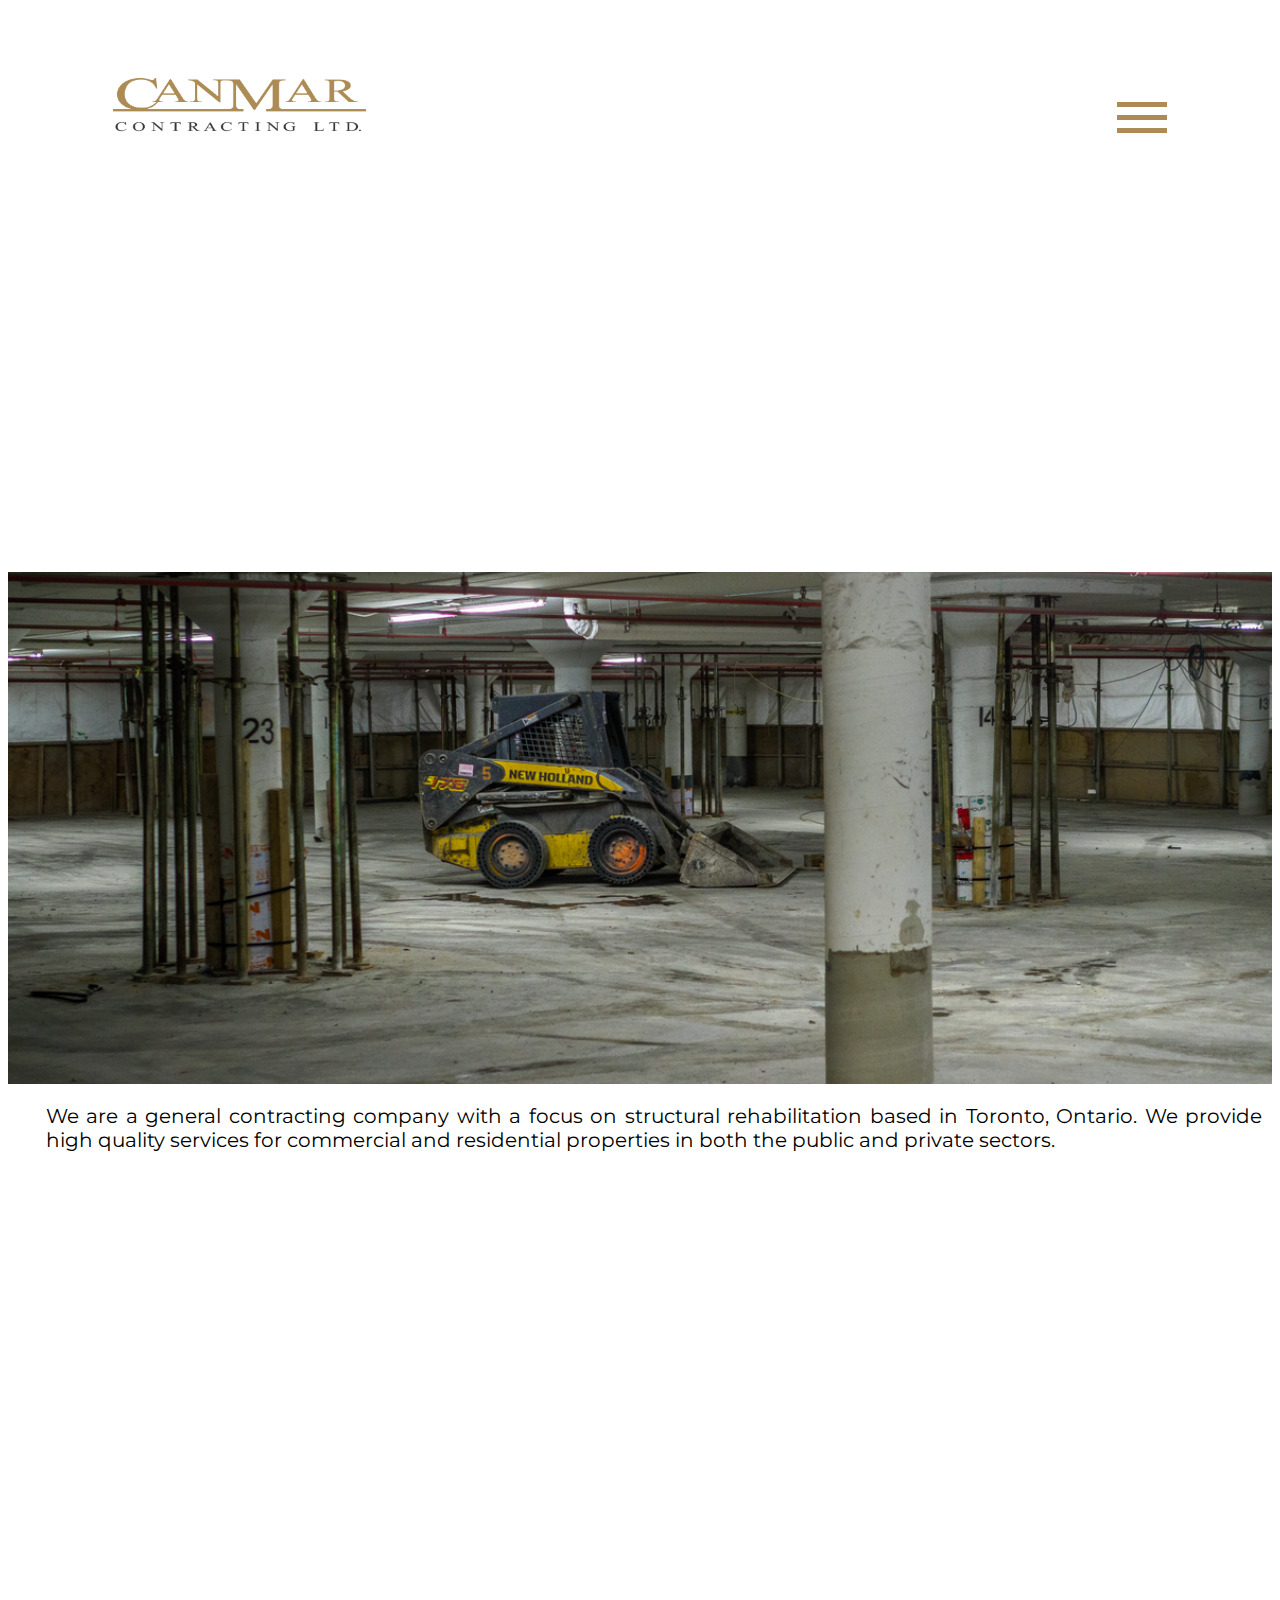
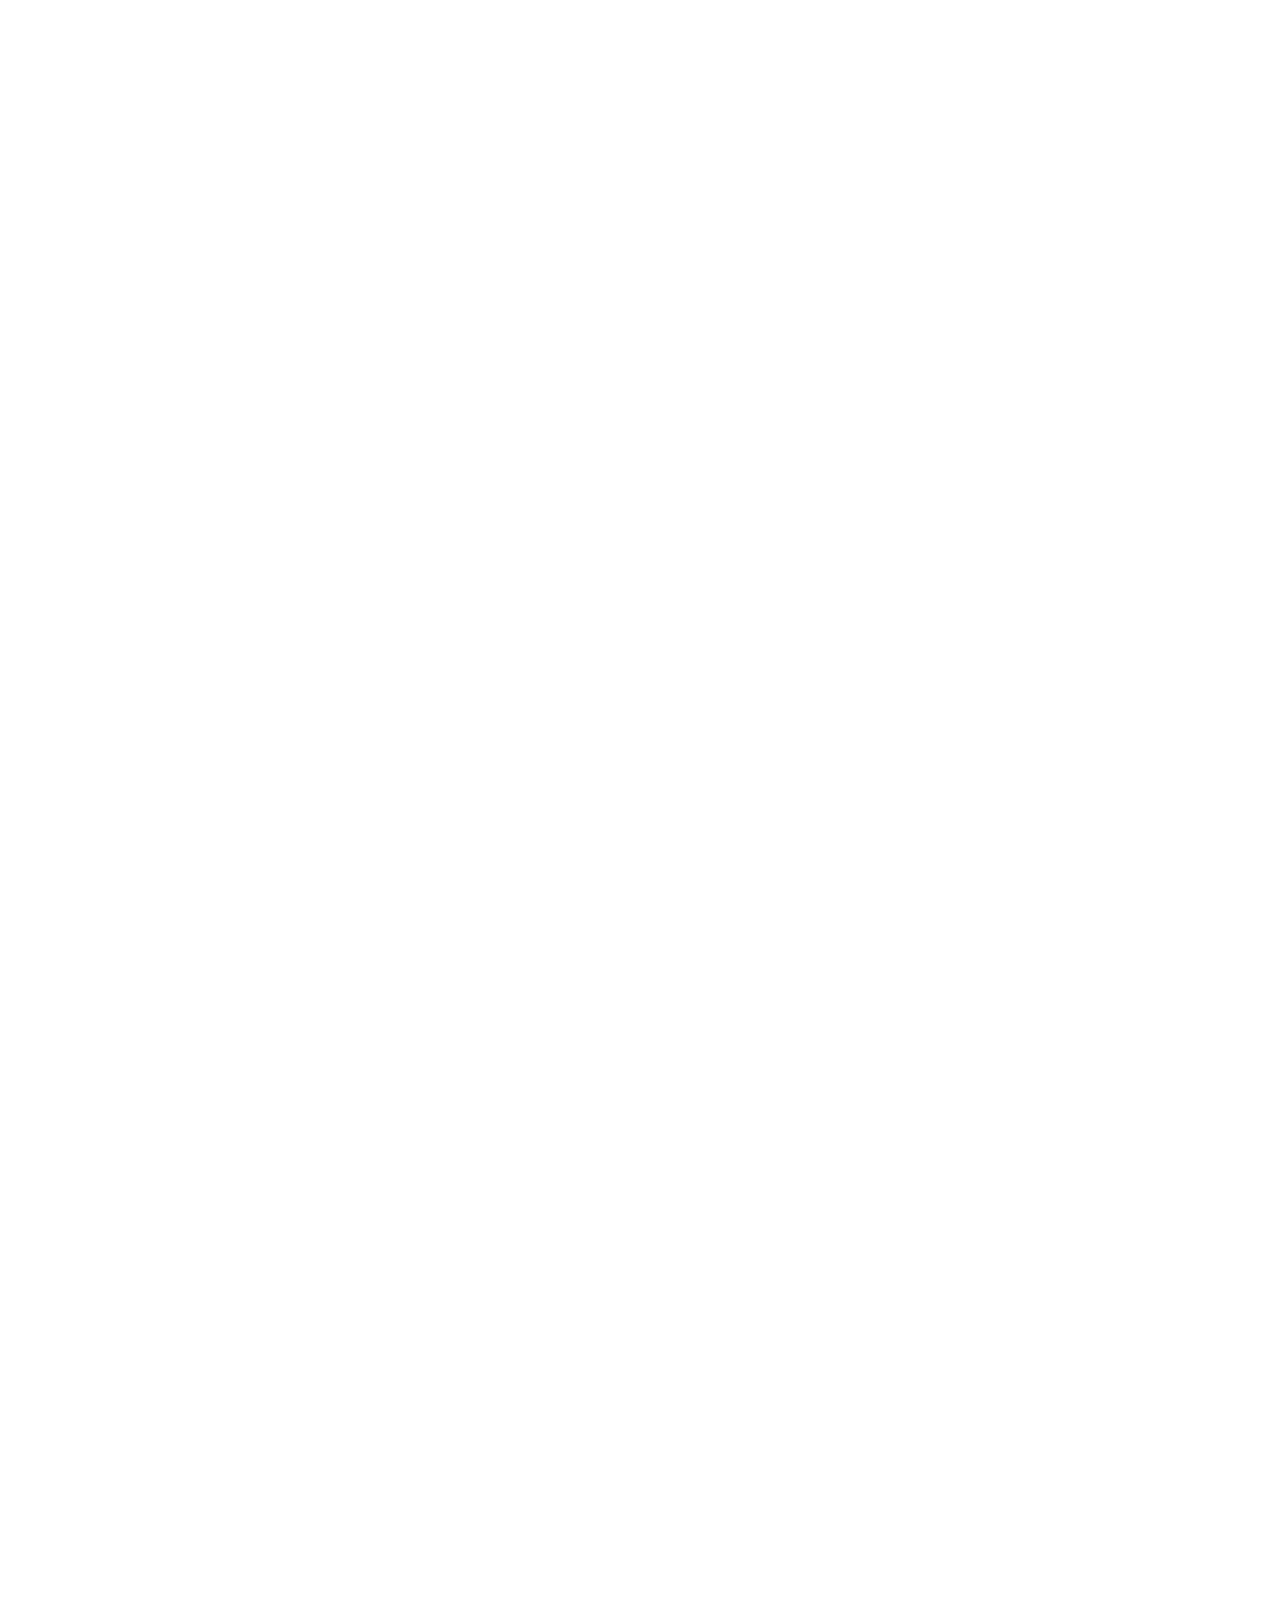
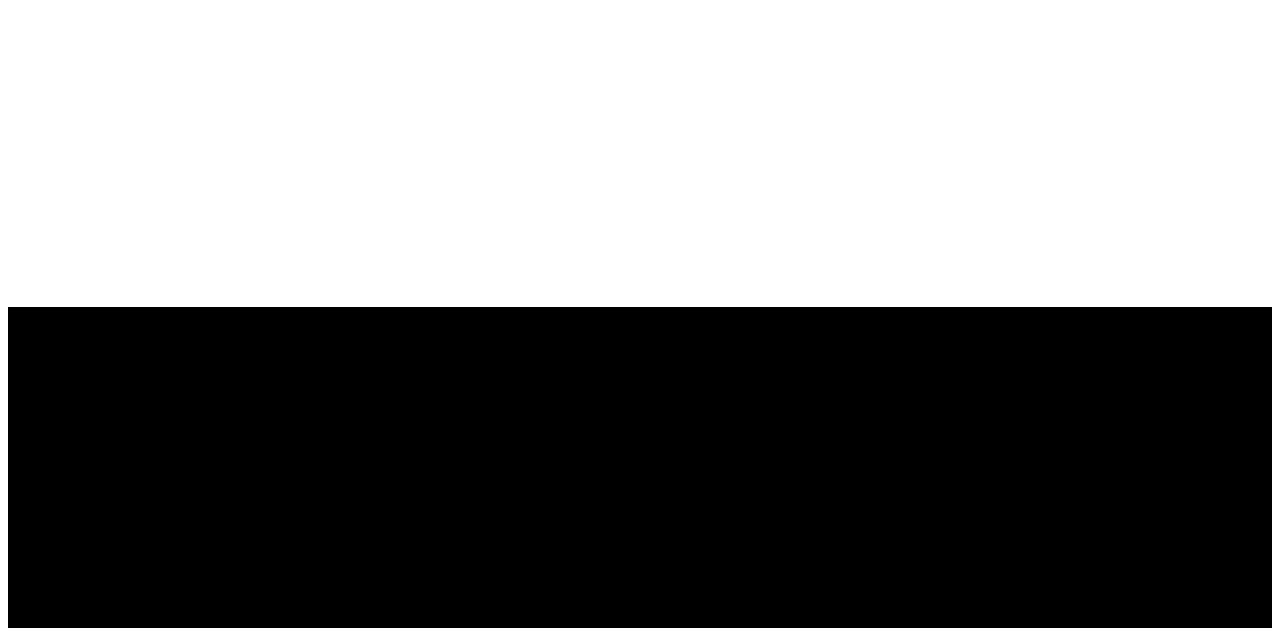
==== commit b47c8a8a: "Add files via upload" ====
--- a/index.html
+++ b/index.html
@@ -33,7 +33,7 @@
             <div class="navbar-container">
 
                 <div class="menu-header">
-                    <span class="menu-header-text">Home</span>
+                    <!--<span class="menu-header-text">Home</span> -->
                   </div>
     
 
@@ -47,9 +47,9 @@
                   <nav class="menu" id="menu">
                     <ul>
                         <li><a href="index.html">HOME</a></li>
-                        <li><a href="About.html">ABOUT</a></li>
+                        <li><a href="About.html">ABOUT US</a></li>
                         <li><a href="Services.html">SOLUTIONS</a></li>
-                        <li><a href="Projects.html">PROJECTS</a></li>
+                        <li><a href="Projects.html">FEATURE PROJECTS</a></li>
                         <li><a href="Safety.html">HEALTH & SAFETY</a></li>
                         <li><a href="ESG.html">CORPORATE RESPONSIBILITY</a></li>
                         <li><a href="Contact.html">CONTACT</a></li>
@@ -107,19 +107,17 @@
 
           <div class="text">
             <h2 class="home-text">Our Mission</h2>
-            <p class="home-text special-text">Our mission is to ensure that all projects are planned and executed safely on time, on budget, and with a high level of quality control. Through an empowered team of experienced, motivated employees, striving to exceed our clients’ expectations we lead the construction process. CanMar values safety, integrity, innovation, teamwork, open communication and commitment. 
-              We are an innovative restoration company with a focus on ongoing research and implementation of new technologies in construction materials to ensure restoration is performed to the highest standards while minimizing the impact on the environment. 
-              
-              Our service goal is fueled by team dedication to continuously improve knowledge and techniques about building restoration. We are committed to ensuring that we deliver on quality projects that restore building integrity and provide added value to our Clients.
-                </p> <p class="home-text expand-button" style="font-weight: bold;">+</p>
+            <p class="home-text">Our mission is to ensure that all projects are planned and executed safely on time, on budget, and with a high level of quality control. Through an empowered team of experienced, motivated employees, striving to exceed our clients’ expectations we lead the construction process. 
+              We are committed to ensuring that we deliver on quality projects that restore building integrity and provide added value to our Clients.
+                </p> 
           </div>
         </div>
         <div class="item slide-up">
           <img src="Images/New Photos/5brookbanks-chipper.jpeg" alt="Image">
           <div class="text">
             <h2 class="home-text">Our Vision</h2>
-            <p class="home-text special-text-2">Our vision is to be a dynamic construction services company by fostering rewarding careers for our employees, providing reliable quality and exceptional service to our customers while constantly pursuing excellence. With every project we undertake, we do so with the understanding that we have the vision, knowledge, skills and ability to generate innovative solutions that consistently exceed client expectations. We have earned a reputation for completing a variety of significant projects, on time and on budget, while maintaining our corporate philosophy of professionalism, integrity, and collaboration.
-             </p> <p class="home-text expand-button-2" style="font-weight: bold;">+</p>
+            <p class="home-text">Our vision is to be a dynamic construction services company by fostering rewarding careers for our employees, providing reliable quality and exceptional service to our customers while constantly pursuing excellence. 
+             </p> 
           </div>
         </div>
         <div class="item slide-up">
@@ -127,8 +125,8 @@
 
           <div class="text">
             <h2 class="home-text">Our Core Values</h2>
-            <p class="home-text">   These are our values that we live by:</p><br>
-            <ul>
+            <p class="home-text">   These are our values that we live by:</p>
+            <ul style="text-align: left;">
                 <li>Safety - Zero accidents through best practices</li>
                 <li>Quality - Continuous measurements and improvement</li>
                 <li>Integrity - Ethical, honest, consistent, highly regarded</li>
--- a/static/styles.css
+++ b/static/styles.css
@@ -1,90 +1,144 @@
 .header-font {
-    color: white;
-    text-align: center;
-    z-index: 3;
-    display: flex;
-    flex-wrap: wrap;
-    justify-content: center;
-    align-items: flex-start;
-}
+  color: white;
+  text-align: center;
+  z-index: 3;
+  display: flex;
+  flex-wrap: wrap;
+  justify-content: center;
+  align-items: flex-start;
+}
+
 .header-img {
   width: 100%;
   position: absolute;
   top: 0;
   left: 0;
 }
+
+.header-home {
+  display: flex;
+  flex-direction: column;
+  align-items: center;
+  justify-content: center;
+  position: relative;
+  overflow: hidden;
+}
+
+@media screen and (max-width: 1296px) {
   .header-home {
-    display: flex;
-    flex-direction: column;
-    align-items: center;
-    justify-content: center;
-    height: 986px;
+    height: auto;
+  }
+  .header-container {
+    top: -100px;
     position: relative;
-    overflow: hidden;
-  }
+  }
+}
+@media screen and (max-width: 759px) {
+  .header-home {
+    height: 400px;
+  }
+  .header-container {
+    position: relative;
+    top: -100px;
+  }
+}
+@media screen and (max-width: 560px) {
+  .header-home {
+    height: 400px;
+  }
+  .header-container {
+    position: relative;
+    top: -200px;
+  }
+}
 .logo-container {
   margin-right: auto;
   flex-basis: 30%;
   max-width: 30%;
   height: 100%;
+  align-items: center;
+  justify-content: center;
 }
 
 .navbar-container {
   margin-left: auto;
-  margin-right: 154px;
-  display: flex;
-  align-items: center;
-}
-
+  margin-right: 8.3%;
+  display: flex;
+  align-items: center;
+}
 
 .header-banner {
-    position: absolute;
-    width: 100%;
-    height: 218px;
-    top: 0;
-    left: 0;
-    background: #FFFFFF;
-    z-index: 2;
-    display: flex;
-
-    justify-content: center;
-    align-items: center;
+  position: relative;
+  width: 100%;
+  height: 218px;
+  top: 0;
+  left: 0;
+  background: #FFFFFF;
+  z-index: 2;
+  display: flex;
+  justify-content: space-between;
+  align-items: center;
 }
 
 #myVideo {
   width: 100%;
   height: auto;
-}
-    
-
+  -o-object-fit: cover;
+     object-fit: cover;
+  max-height: 800px;
+}
+
+.logo {
+  position: absolute;
+  width: 392px;
+  height: auto;
+  left: 8.3%;
+  top: 70px;
+  max-width: 20%;
+  max-height: auto;
+  min-width: 200px;
+}
+
+.content-space {
+  height: 100px;
+  align-items: center;
+}
+
+@media screen and (max-width: 974px) {
+  .footer {
+    flex-direction: column;
+    flex-wrap: wrap;
+    height: -moz-max-content;
+    height: max-content;
+  }
   .logo {
-    position: absolute;
-    width: 392px;
+    position: relative;
     height: auto;
-    left: 154px;
-    top: 42px;
-    max-width: 100%;
+    left: 8.3%;
+    top: 40%;
+    max-width: 20%;
     max-height: auto;
-  }
-
+    min-width: 200px;
+  }
+}
+@media screen and (max-width: 759px) {
   .content-space {
-    height: 154px;
-  }
-
-  .header-container {
-    align-items: left;
-    position: relative;
-    z-index: 1;
-    bottom: 300px;
-    left: 156px;
-    margin-right: 154px;
-
-  }
+    height: 20px;
+  }
+}
+.header-container {
+  align-items: left;
+  position: relative;
+  z-index: 1;
+  bottom: 300px;
+  left: 8.3%;
+  margin-right: 8.3%;
+}
 
 .header-font {
   color: white;
   margin-top: 0;
-  margin-bottom: 0;
+  margin-bottom: 20px;
   text-align: left;
 }
 
@@ -95,7 +149,7 @@
 }
 
 .inline h2 {
-  font-size: 25px;
+  font-size: 20px;
   text-align: center;
 }
 
@@ -105,24 +159,85 @@
 }
 
 .hr-container {
-  margin-right: 154px;
-}
-
-
-
-body{
+  margin-right: 8.3%;
+}
+
+.special-text {
+  position: relative;
+  overflow: hidden;
+  max-height: 400px;
+  transition: max-height 1s ease;
+}
+.special-text.-expanded {
+  max-height: none;
+}
+
+.special-text-2 {
+  position: relative;
+  overflow: hidden;
+  max-height: 400px;
+  transition: max-height 1s ease;
+}
+.special-text-2.-expanded {
+  max-height: none;
+}
+
+.special-text:not(.-expanded)::after {
+  content: "";
+  position: absolute;
+  top: 0;
+  bottom: 0;
+  left: 0;
+  right: 0;
+  background: linear-gradient(rgba(255, 255, 255, 0), rgb(255, 255, 255));
+}
+
+.expand-button {
+  cursor: pointer;
+  display: block;
+  width: 50%;
+}
+
+.special-text-2 {
+  position: relative;
+  overflow: hidden;
+  max-height: 400px;
+  transition: max-height 1s ease;
+}
+.special-text-2.-expanded {
+  max-height: none;
+}
+
+.special-text-2:not(.-expanded)::after {
+  content: "";
+  position: absolute;
+  top: 0;
+  bottom: 0;
+  left: 0;
+  right: 0;
+  background: linear-gradient(rgba(255, 255, 255, 0), rgb(255, 255, 255));
+}
+
+.expand-button-2 {
+  cursor: pointer;
+  display: block;
+  width: 50%;
+}
+
+body {
   min-height: 100vh;
   display: flex;
   flex-direction: column;
-  font-family: 'Montserrat', sans-serif;
- 
-}
+  font-family: "Montserrat";
+}
+
 footer {
   width: 100%;
-  height: 365px;
+  height: -moz-fit-content;
+  height: fit-content;
   background-color: black;
   color: white;
-  text-align:center;
+  text-align: center;
   position: relative;
   margin-top: 50px;
   display: flex;
@@ -131,33 +246,68 @@
   text-align: center;
 }
 
-
+@media screen and (max-width: 759px) {
+  .footer {
+    flex-direction: column;
+    flex-wrap: wrap;
+    height: -moz-max-content;
+    height: max-content;
+  }
+}
 .photo-grid {
   display: grid;
   grid-template-columns: repeat(3, 465px);
   grid-template-rows: repeat(3, 465px);
   grid-gap: 78px;
-  margin-left: 154px;
-  margin-right: 154px;
-  
-
-}
-
+  margin-left: 8.3%;
+  margin-right: 8.3%;
+}
+
+@media screen and (max-width: 1577px) {
+  .photo-grid {
+    display: grid;
+    grid-template-columns: repeat(2, 465px);
+    grid-template-rows: repeat(3, 465px);
+    grid-gap: 78px;
+    margin-left: 3%;
+    margin-right: 3%;
+  }
+  .photo-grid-service {
+    flex-wrap: wrap;
+    margin-left: 8.3%;
+    margin-right: 8.3%;
+  }
+}
+@media screen and (max-width: 768px) {
+  .photo-grid {
+    display: flex;
+    flex-direction: column;
+    margin-left: 3%;
+    margin-right: 3%;
+    max-width: 94%;
+  }
+  .photo-grid-service {
+    flex-direction: column;
+  }
+  .content-space {
+    height: 75px;
+  }
+}
 .photo-grid-service {
   display: flex;
   grid-gap: 78px;
-  margin-left: 154px;
-  margin-right: 154px;
-  
-
-}
-
+  margin-left: 3%;
+  margin-right: 3%;
+}
 
 .photo-grid img {
   width: 100%;
   height: 100%;
-  object-fit: cover;
+  -o-object-fit: cover;
+     object-fit: cover;
   overflow: hidden;
+  min-height: 465px;
+  max-width: 100%;
 }
 
 .photo-grid-container {
@@ -165,6 +315,8 @@
   display: flex;
   justify-content: center;
   align-items: center;
+  margin-left: 8.3%;
+  margin-right: 8.3%;
 }
 
 .photo-grid img:hover::before {
@@ -203,15 +355,34 @@
   grid-gap: 20px;
   margin: 0 auto;
   text-align: center;
-
-}
-
+  margin-top: 100px;
+  margin-bottom: 100px;
+}
+
+@media screen and (max-width: 954px) {
+  .footer-grid {
+    display: flex;
+    flex-direction: column;
+    flex-wrap: wrap;
+    height: -moz-fit-content;
+    height: fit-content;
+  }
+  .photo-grid-container {
+    margin-left: 3%;
+    margin-right: 3%;
+  }
+}
 .footer-grid div:not(:last-child) {
   border-right: 1px solid #ccc;
   padding-right: 20px;
 }
 
-
+@media screen and (max-width: 954px) {
+  .footer-grid div:not(:last-child) {
+    border-right: none;
+    border-bottom: 1px solid #ccc;
+  }
+}
 .footer-container {
   display: flex;
 }
@@ -231,7 +402,6 @@
   align-items: center;
   margin-top: 20px;
 }
-
 
 /*Slide and fade in functionality */
 .slide-up {
@@ -239,16 +409,14 @@
   transform: translateY(100px);
   transition: opacity 1s ease-out, transform 1s ease-out;
   z-index: 1;
-  }
+}
 
 .slide-up.active {
   opacity: 1;
   transform: translateY(0);
-  }
-
+}
 
 /*home page top bar*/
-
 .nav-banner {
   position: absolute;
   width: 100%;
@@ -259,45 +427,32 @@
   z-index: 2;
 }
 
-
-
 /* hamburger animated  */
-
-.hamburger .line{
+.hamburger .line {
   width: 50px;
   height: 5px;
-  background-color: #000000;
+  background-color: #ac8b55;
   display: block;
   margin: 8px auto;
-  -webkit-transition: all 0.3s ease-in-out;
-  -o-transition: all 0.3s ease-in-out;
   transition: all 0.3s ease-in-out;
   cursor: block;
   z-index: 999;
   position: relative;
 }
 
-#hamburger-1.is-active .line:nth-child(2){
+#hamburger-1.is-active .line:nth-child(2) {
   opacity: 0;
 }
 
-#hamburger-1.is-active .line:nth-child(1){
-  -webkit-transform: translateY(13px) rotate(45deg);
-  -ms-transform: translateY(13px) rotate(45deg);
-  -o-transform: translateY(13px) rotate(45deg);
+#hamburger-1.is-active .line:nth-child(1) {
   transform: translateY(13px) rotate(45deg);
   background-color: white;
 }
 
-#hamburger-1.is-active .line:nth-child(3){
-  -webkit-transform: translateY(-13px) rotate(-45deg);
-  -ms-transform: translateY(-13px) rotate(-45deg);
-  -o-transform: translateY(-13px) rotate(-45deg);
+#hamburger-1.is-active .line:nth-child(3) {
   transform: translateY(-13px) rotate(-45deg);
   background-color: white;
-
-}
-
+}
 
 .menu {
   display: none;
@@ -310,19 +465,16 @@
   background-color: #000000;
   color: white;
   text-align: right;
-  
-
 }
 
 .menu ul {
-  margin-right: 154px;
+  margin-right: 8.3%;
   font-size: 32px;
   position: relative;
   margin-top: 154px;
 }
 
 .menu li {
-
   display: block;
   padding-top: 20px;
   color: #fff;
@@ -330,17 +482,14 @@
   font-weight: bold;
   text-decoration: none;
   text-align: right;
-
 }
 
 .menu li a {
-
   display: block;
   color: #fff;
   font-size: 18px;
   font-weight: bold;
   text-decoration: none;
-
 }
 
 .menu-options {
@@ -348,7 +497,6 @@
   padding: 0;
   text-align: right;
 }
-
 
 .menu-options li {
   display: block;
@@ -360,42 +508,50 @@
   text-align: right;
 }
 
-/**/ 
-
-/*Photo overlay and text on Projects page*/ 
-
-
+/**/
+/*Photo overlay and text on Projects page*/
 .image {
   position: relative;
-}
+  display: inline-block;
+}
+
 .image img {
   width: 100%;
-  vertical-align: top;
-}
+  -o-object-fit: cover;
+     object-fit: cover;
+}
+
 .image:after {
-  content: '';
-  position: absolute;
-  width: 100%; 
+  content: "";
+  position: absolute;
+  width: 100%;
   height: 100%;
-  top: 0; 
+  top: 0;
   left: 0;
-  background: rgba(0,0,0,0.6);
+  background: rgba(0, 0, 0, 0.6);
   opacity: 0;
   transition: opacity 0.5s ease;
 }
+
 .image:hover:after {
   opacity: 1;
 }
+
+.image:focus:after {
+  opacity: 1;
+}
+
 .image p {
   position: absolute;
-  top: 25%;
+  top: 10px;
   left: 50%;
-  transform: translate(-50%, -50%);
+  transform: translate(-50%, 0%);
   z-index: 1;
   color: #fff;
   opacity: 0;
   transition: opacity 0.5s ease;
 }
+
 .image:hover p {
   opacity: 1;
 }
@@ -409,13 +565,11 @@
   transition: opacity 0.5s ease;
   top: 50%;
   left: 12.5%;
-
 }
 
 .image:hover hr {
   opacity: 1;
 }
-
 
 .image ul {
   position: absolute;
@@ -428,8 +582,8 @@
   transition: opacity 0.5s ease;
   width: 75%;
   list-style: none;
-  
-}
+}
+
 .image:hover ul {
   opacity: 1;
 }
@@ -439,7 +593,6 @@
 }
 
 /* Header menu text beside hamburger */
-
 .menu-header {
   margin-right: 10px; /* Adjust as needed */
   display: flex;
@@ -448,33 +601,51 @@
 
 .menu-header-text {
   text-decoration: underline;
-  color: black; 
-  font-weight: bold; 
+  color: black;
+  font-weight: bold;
   font-size: 18px;
   margin-right: 18px;
   line-height: 47px;
 }
 
-
+.menu-header-text-2 {
+  text-decoration: underline;
+  color: black;
+  font-weight: bold;
+  font-size: 18px;
+  margin-right: 18px;
+  line-height: 47px;
+}
+
+@media screen and (max-width: 767px) {
+  .menu-header-text-2 {
+    opacity: 0;
+  }
+}
 /* 
 
 Services page
 
 */
-
 .service-heading {
-  margin-top: 154px;
   position: relative;
   margin-bottom: 20px;
 }
+
 .service-heading h2 {
-  margin-left: 154px;
-}
-
+  margin-left: 8.3%;
+}
 
 figure {
   margin: 0;
   padding: 0;
+  width: 465px;
+  height: 465px;
+}
+
+.service-image {
+  width: 465px;
+  height: 465px;
 }
 
 figcaption {
@@ -485,40 +656,112 @@
 }
 
 /* Contact Page */
-
 .contact-box {
   height: 1078px;
-  width: 1550px;
+  width: 0%;
   background-color: black;
-  margin: auto;
   display: flex;
   flex-direction: column;
-
+  margin: none;
+  animation: expand 2.3s ease forwards;
+  position: absolute;
+  top: 0;
+  left: 0;
+  z-index: 1;
+}
+
+@keyframes expand {
+  from {
+    width: 0%;
+  }
+  to {
+    width: 100%;
+  }
+}
+.contact-header {
+  margin-left: 8.3%;
+  margin-top: 8.3%;
+  color: white;
+}
+
+.contact-image {
+  height: 1078px;
+  max-width: 100%;
+  -o-object-fit: cover;
+     object-fit: cover;
+  position: absolute;
+  top: 0;
+  right: 0;
+  width: 100%;
+  height: 100;
+}
+
+.contact-container {
+  display: flex;
+  flex-direction: row;
+  margin-left: 8.3%;
+  margin-right: 8.3%;
+  align-items: start;
+  position: relative;
 }
 
 .contact-text {
-  flex-wrap: wrap; 
+  flex-wrap: wrap;
   justify-content: space-between;
   position: relative;
   color: white;
-
-
-}
-
-.flex-container { 
-
-  margin-left: 154px;
-  margin-top: 154px;
-
-
+}
+
+@media screen and (max-width: 1121px) {
+  .contact-image {
+    width: 0;
+    opacity: 0;
+  }
+  .contact-right {
+    width: 0px;
+    height: 0px;
+  }
+  .contact-left {
+    width: 100%;
+  }
+  .contact-container {
+    flex-direction: column;
+    flex-wrap: wrap;
+    align-items: center;
+    margin-left: 3%;
+    margin-right: 3%;
+  }
+  .contact-box {
+    width: 100%;
+    min-width: 361px;
+    animation: none;
+  }
+}
+.contact-right {
+  width: 33%;
+}
+
+.contact-left {
+  max-width: 66%;
+  top: 0;
+  position: relative;
+  padding: none;
+}
+
+.bold {
+  font-weight: bold;
+}
+
+.flex-container {
+  margin-left: 8.3%;
+  margin-top: 8.3%;
+  z-index: 2;
 }
 
 .flex-row {
   display: flex;
   flex-wrap: wrap;
-  
-}
-
+}
 
 .flex-row > * {
   flex-basis: calc(50% - 10px);
@@ -529,8 +772,15 @@
   .flex-row > * {
     flex-basis: 100%;
   }
-}
-
+  .service-image {
+    max-width: 94vw;
+  }
+  figure {
+    margin: 0;
+    padding: 0;
+    max-width: 100%;
+  }
+}
 .col {
   flex: 1;
   display: flex;
@@ -548,65 +798,194 @@
   align-items: center;
 }
 
-
 /*Safety Page*/
-
 .safety-grid {
   display: flex;
   flex-direction: row;
-  align-items: center;
-  justify-content: center;
-  margin: 154px;
+  align-items: start;
+  justify-content: space-between;
+  margin-left: 8.3%;
+  margin-right: 8.3%;
+}
+
+.safety-img {
+  max-width: 900px;
+  width: auto;
+  height: auto;
+  margin-right: 60px;
+}
+
+@media screen and (max-width: 1560px) {
+  .safety-grid {
+    display: flex;
+    flex-direction: column;
+    align-items: left;
+    justify-content: left;
+    margin-left: none; /* Center the container horizontally */
+  }
+  .safety-img {
+    max-width: 83vw;
+    height: auto;
+    min-width: 83vw;
+  }
+  .box-text {
+    text-align: left;
+    max-width: 90vw;
+    flex-wrap: wrap;
+    margin-left: none;
+  }
+  .safety-strip {
+    margin-right: none;
+    max-height: 100vh;
+    -o-object-fit: cover;
+       object-fit: cover;
+    max-width: 20vw;
+    margin-right: 10px;
+  }
+  .strip {
+    max-width: 84%;
+    margin-right: 8.3%;
+    margin-left: 8.3%;
+    justify-content: space-between;
+  }
+  .safety-intro {
+    font-size: 20px;
+    margin-left: 0%;
+    padding-left: none;
+  }
+  .safety-small {
+    font-size: smaller;
+  }
+}
+.safety-strip {
+  margin-right: 10px;
 }
 
 .box-text {
-
   width: 456px;
-  height: 303px;
+  height: auto;
   text-align: justify;
   color: black;
-}
-
-.box-text p{
+  margin-left: 8.3%;
+}
+
+.safety-intro {
+  font-size: 20px;
+}
+
+.box-text p {
   font-size: 36px;
 }
 
-.safety-img { 
-  width: 922px;
-  height: 573px;
-  margin-right: 154px;
-  max-width: 922px;
-  
-}
-
-
-.safety-img img {
-  max-width: 922px;
-  height: 100%;
-  object-fit: cover;
-}
-
-.safety-strip {
-  margin-right: 60px;
-}
-
 .cor {
   align-items: center;
   display: flex;
   justify-content: center;
-}
-
+  max-width: 83vw;
+  margin-left: auto;
+  margin-right: auto;
+}
+
+.strip {
+  display: flex;
+  flex-direction: row;
+  justify-content: space-between;
+}
+
+.safetyText {
+  word-wrap: break-word;
+  max-width: 80%; /* Set the desired width */
+  margin: 10 auto; /* Center the container horizontally */
+  font-size: 20px;
+}
+
+.special-text-3 {
+  position: relative;
+  overflow: hidden;
+  max-height: 100px;
+  transition: max-height 1s ease;
+}
+.special-text-3.-expanded {
+  max-height: none;
+}
+
+.special-text-3:not(.-expanded)::after {
+  content: "";
+  position: absolute;
+  top: 0;
+  bottom: 0;
+  left: 0;
+  right: 0;
+  background: linear-gradient(rgba(255, 255, 255, 0), rgb(255, 255, 255));
+}
+
+.expand-button-3 {
+  cursor: pointer;
+  display: block;
+  width: 50%;
+}
+
+.special-text-4 {
+  position: relative;
+  overflow: hidden;
+  max-height: 100px;
+  transition: max-height 1s ease;
+}
+.special-text-4.-expanded {
+  max-height: none;
+}
+
+.special-text-4:not(.-expanded)::after {
+  content: "";
+  position: absolute;
+  top: 0;
+  bottom: 0;
+  left: 0;
+  right: 0;
+  background: linear-gradient(rgba(255, 255, 255, 0), rgb(255, 255, 255));
+}
+
+.expand-button-4 {
+  cursor: pointer;
+  display: block;
+  width: 50%;
+}
+
+.special-text-5 {
+  position: relative;
+  overflow: hidden;
+  max-height: 100px;
+  transition: max-height 1s ease;
+}
+.special-text-5.-expanded {
+  max-height: none;
+}
+
+.special-text-5:not(.-expanded)::after {
+  content: "";
+  position: absolute;
+  top: 0;
+  bottom: 0;
+  left: 0;
+  right: 0;
+  background: linear-gradient(rgba(255, 255, 255, 0), rgb(255, 255, 255));
+}
+
+.expand-button-5 {
+  cursor: pointer;
+  display: block;
+  width: 50%;
+}
 
 /*About*/
-
-.main{
-  margin:154px;
+.main {
+  margin: 8.3%;
 }
 
 .experts {
-  font-size: 60px;
+  font-size: 20px;
   font-weight: bold;
-  margin-left: 154px;
+  margin-left: 8.3%;
 }
 
 .photo-grid-about-container {
@@ -615,6 +994,25 @@
   justify-content: center;
   align-items: center;
   margin-bottom: 154px;
+}
+
+.about-grid {
+  display: flex;
+  flex-direction: row;
+  align-items: center;
+  margin-left: 8.3%;
+  margin-right: 8.3%;
+  justify-content: space-between;
+}
+
+.associations {
+  margin-left: 8.3%;
+}
+
+.horiz-logo {
+  max-width: 400px;
+  height: auto;
+  padding: 10px;
 }
 
 .photo-grid-about {
@@ -622,55 +1020,145 @@
   grid-template-columns: repeat(3, 465px);
   grid-template-rows: repeat(2, 465px);
   grid-gap: 78px;
-  margin-left: 154px;
-  margin-right: 154px;
-  
-
+  margin-left: 8.3%;
+  margin-right: 8.3%;
+}
+
+.logo-grid {
+  justify-content: space-between;
+  display: flex;
+  margin-right: 8.3%;
 }
 
 .photo-grid-about img {
   width: 100%;
   height: 100%;
-  object-fit: cover;
+  -o-object-fit: cover;
+     object-fit: cover;
   overflow: hidden;
 }
 
+.containerAbout {
+  display: grid;
+  grid-template-columns: 1fr 1fr 1fr 1fr 1fr 1fr 1fr 1fr 1fr 1fr; /* Two columns of equal width */
+  grid-template-rows: 308px 308px 308px; /* Three rows with heights of 100px, 200px, and 300px */
+}
+
+.aboutIntro {
+  font-size: 20px;
+  margin-right: 8.3%;
+  margin-bottom: 0;
+  margin-top: 0;
+  height: auto;
+}
+
+@media screen and (max-width: 756px) {
+  .aboutIntro {
+    font-size: 20px;
+    width: 100%;
+    margin-bottom: 0;
+    margin-top: 0;
+    height: auto;
+    margin-left: none;
+    margin-right: none;
+  }
+  .about-grid {
+    flex-direction: column;
+    align-items: center;
+  }
+  .photo-grid-about {
+    display: flex;
+    flex-direction: column;
+    grid-gap: 78px;
+  }
+  .experts {
+    font-size: 20px;
+    font-weight: bold;
+  }
+  .horiz-logo {
+    max-width: 83vw;
+    height: auto;
+    padding: 10px;
+  }
+  .logo-grid {
+    align-items: center;
+    margin: auto;
+    justify-content: space-around;
+  }
+  .associations {
+    align-items: center;
+  }
+}
+@media screen and (max-width: 1296px) {
+  .about-grid {
+    flex-direction: column;
+  }
+  .photo-grid-about {
+    display: flex;
+    flex-wrap: wrap;
+    flex-direction: column;
+  }
+}
+.itemAbout {
+  grid-column: 5/6; /* This item spans two columns */
+  grid-row: 1/2; /* This item spans two rows */
+}
+
+.square-logo {
+  max-width: 225px;
+  max-height: 225px;
+  padding: 10px;
+}
 
 /* Home Page */
-
 .home-container {
   display: flex;
   flex-wrap: wrap;
 }
 
-
-
+@media screen and (max-width: 1296px) {
+  .sub {
+    opacity: 0;
+    height: 0px;
+  }
+  .home-rule {
+    opacity: 0;
+    height: 0px;
+  }
+  .home-container {
+    display: flex;
+    flex-wrap: wrap;
+    flex-direction: column;
+  }
+}
 .item {
   display: flex;
-  align-items: center;
+  align-items: flex-start;
   margin-bottom: 50px;
   width: 100%;
 }
 
-.item:nth-child(even) {
+/*.item:nth-child(even) {
   flex-direction: row-reverse;
-}
-
+}*/
 .item img {
-  width: 924px;
-  height: 616px;
-  object-fit: cover;
+  width: 80%;
+  height: auto;
+  max-height: 512px;
+  -o-object-fit: cover;
+     object-fit: cover;
 }
 
 .item .text {
   flex: 1;
   max-width: 684px;
   width: auto;
-  margin-left: 154px;
-  margin-right: auto;
+  margin-left: 3%;
+  margin-right: 3%;
   text-align: justify;
   flex-basis: calc(100% - 924px - 154px);
 }
+
 .item:first-child {
   justify-content: flex-end;
   margin-left: auto;
@@ -678,45 +1166,130 @@
 }
 
 .item:first-child .text {
-  margin-left: auto;
-  margin-right: 154px;
-}
-
-@media screen and (max-width: 767px) {
+  margin-left: 3%;
+  margin-right: 3%;
+}
+
+@media screen and (max-width: 1450px) {
   .item {
     flex-direction: column;
   }
-  
   .item img {
     width: 100%;
     height: auto;
   }
-  
-.item .text {
-  flex: 1;
-  max-width: 684px;
-  margin-left: 154px;
-  margin-right: auto;
+  .item .text {
+    flex: 1;
+    max-width: 100%;
+    width: auto;
+    margin-left: 10px;
+    margin-right: 10px;
+    text-align: start;
+    flex-basis: none;
+  }
+  .item:first-child {
+    justify-content: none;
+    margin-left: auto;
+    margin-right: auto;
+  }
+  .item:first-child .text {
+    margin-left: auto;
+    margin-right: 10px;
+  }
+  .item:nth-child(even) {
+    flex-direction: column;
+  }
+}
+.home-intro {
+  font-size: 20px;
   text-align: justify;
-  flex-basis: calc(100% - 924px - 154px);
-}
-}
-
-.home-intro {
-  font-size: 40px;
-  font-weight: 400;
+  margin-left: 3%;
 }
 
 .home-text {
-  font-size: 36px;
-  font-weight: 400;
-
-}
-
+  font-size: 20px;
+  text-align: justify;
+}
+
+@media screen and (max-width: 754px) {
+  .home-text {
+    font-size: 20px;
+  }
+  .home-intro {
+    font-size: 20px;
+  }
+}
 .text h2 {
   font-weight: bold;
 }
 
 .text ul {
   font-size: 20px;
-}+}
+
+/*ESG*/
+.esgBanner {
+  position: relative;
+  display: inline-block;
+  min-height: 200px;
+  margin-top: 10px;
+  clear: both;
+  max-height: 657px;
+}
+
+.esgBanner img {
+  width: 100%;
+  height: auto;
+  max-height: 657px;
+  -o-object-fit: cover;
+     object-fit: cover;
+}
+
+.esgBanner h2 {
+  color: white;
+  z-index: 1;
+  position: relative;
+  left: 8.3%;
+  top: 8.3%;
+}
+
+.esgOverlay {
+  position: absolute;
+  top: 0;
+  left: 0;
+  width: 100%;
+  height: 100%;
+  background-color: rgba(0, 0, 0, 0.2); /* Change the 0.5 to adjust the transparency */
+  display: flex;
+  color: #fff;
+  font-size: 2rem;
+}
+
+.esgFlex {
+  display: flex;
+  flex-wrap: wrap;
+  justify-content: space-between;
+  margin-left: 8.3%;
+  margin-right: 8.3%;
+}
+
+.esgText {
+  margin-left: 8.3%;
+  margin-right: 8.3%;
+}
+
+@media (max-width: 768px) {
+  .esgOverlay h2 {
+    font-size: 1.5rem;
+  }
+}
+@media (max-width: 480px) {
+  .esgOverlay h2 {
+    font-size: 1rem;
+  }
+}
+.standard-banner {
+  max-height: 657px;
+  -o-object-fit: cover;
+     object-fit: cover;
+}/*# sourceMappingURL=styles.css.map */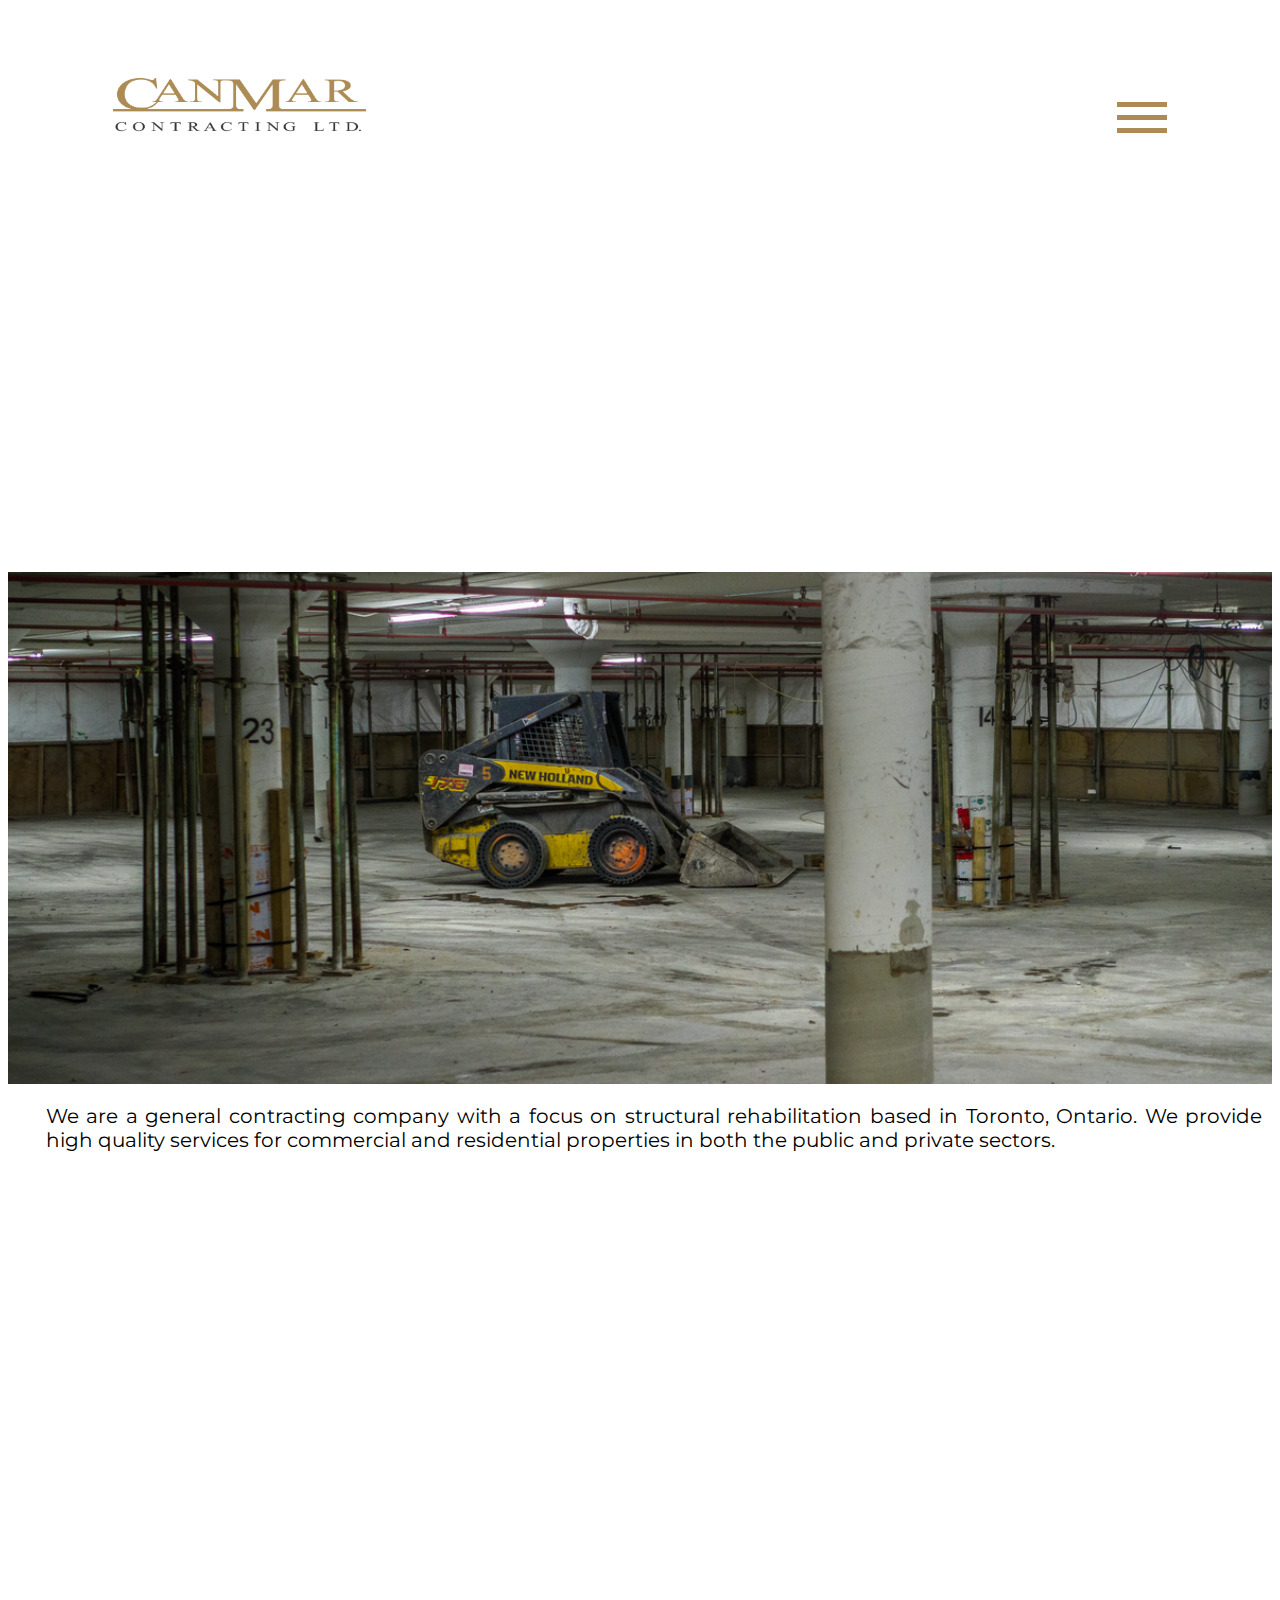
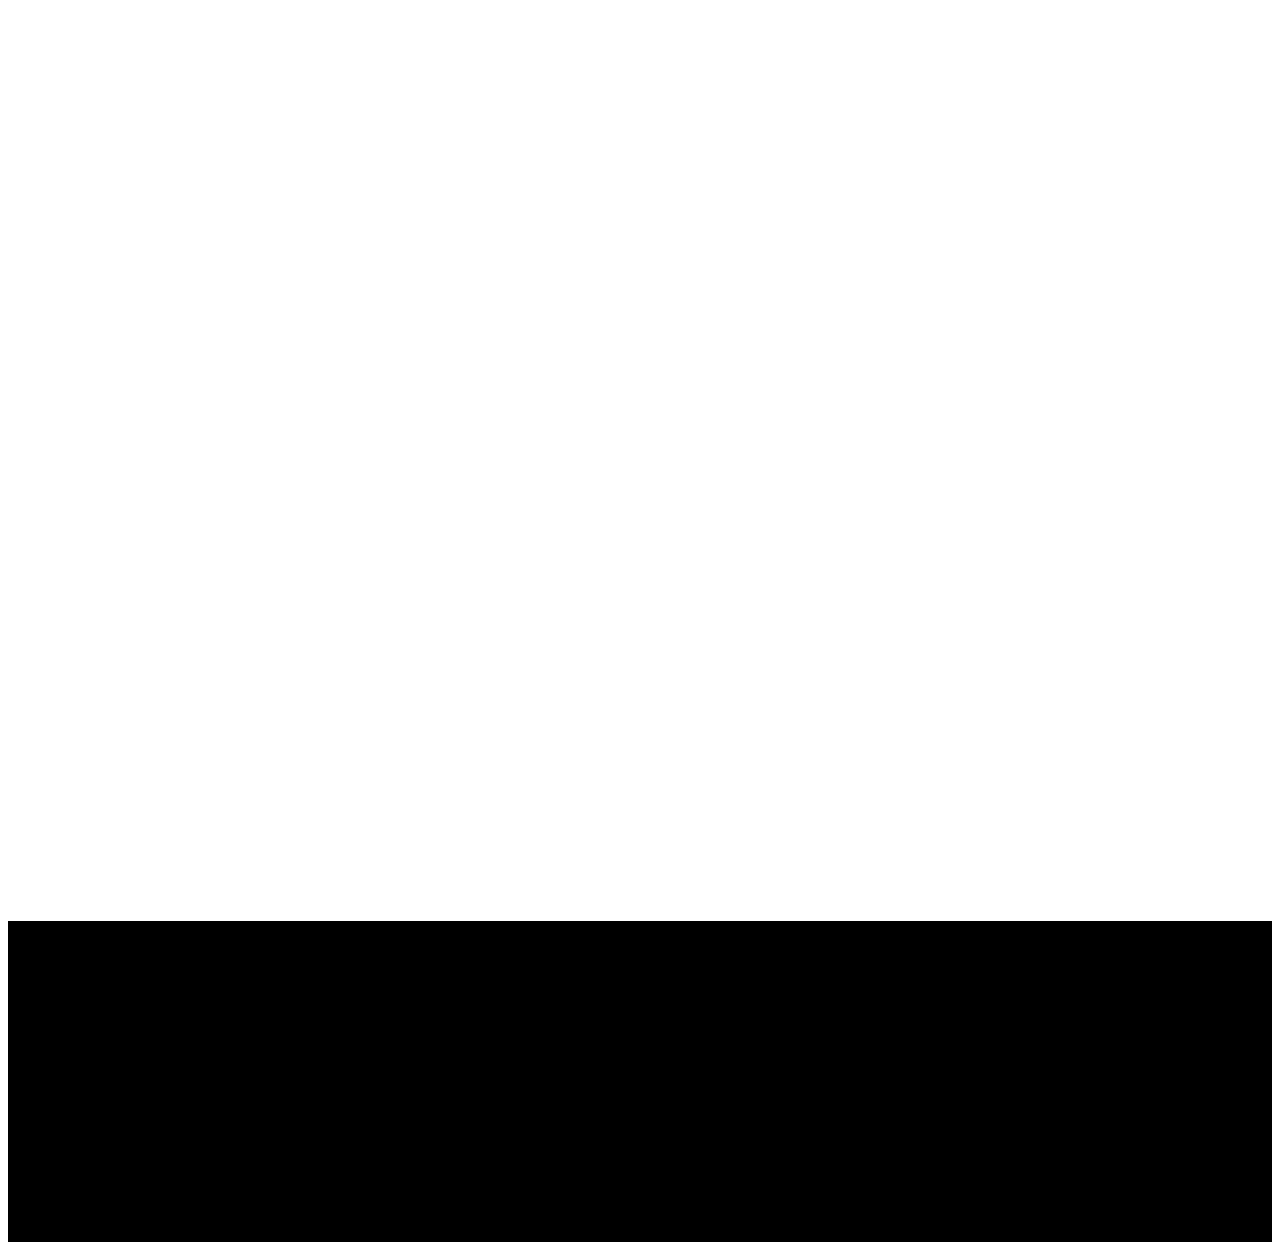
==== commit 533b439b: "Add files via upload" ====
--- a/index.html
+++ b/index.html
@@ -103,7 +103,7 @@
           </div>
         </div>
         <div class="item slide-up">
-            <img src="Images/New Photos/final parking.png" alt="Image">
+            <img src="Images/Office/CanMar_office02.jpg" alt="Image">
 
           <div class="text">
             <h2 class="home-text">Our Mission</h2>
@@ -113,7 +113,7 @@
           </div>
         </div>
         <div class="item slide-up">
-          <img src="Images/New Photos/5brookbanks-chipper.jpeg" alt="Image">
+          <img src="Images/Office/CanMar_office03.jpg" alt="Image">
           <div class="text">
             <h2 class="home-text">Our Vision</h2>
             <p class="home-text">Our vision is to be a dynamic construction services company by fostering rewarding careers for our employees, providing reliable quality and exceptional service to our customers while constantly pursuing excellence. 
@@ -121,16 +121,16 @@
           </div>
         </div>
         <div class="item slide-up">
-            <img src="Images/New Photos/Worker walking.png" alt="Image">
+            <img src="Images/Office/CanMar_office11.jpg" alt="Image">
 
           <div class="text">
             <h2 class="home-text">Our Core Values</h2>
             <p class="home-text">   These are our values that we live by:</p>
-            <ul style="text-align: left;">
+            <ul>
                 <li>Safety - Zero accidents through best practices</li>
                 <li>Quality - Continuous measurements and improvement</li>
                 <li>Integrity - Ethical, honest, consistent, highly regarded</li>
-                <li>Sustainability - Balancing People, Planet, and Profit</li>
+                <li>Sustainability - balancing people, planet, and profit</li>
                 <li>Success - Client and employee satisfaction</li>
             </ul>
           </div>
--- a/static/styles.css
+++ b/static/styles.css
@@ -40,6 +40,12 @@
   .header-container {
     position: relative;
     top: -100px;
+  }
+  p {
+    font-size: 16px !important;
+  }
+  li {
+    font-size: 16px !important;
   }
 }
 @media screen and (max-width: 560px) {
@@ -273,12 +279,15 @@
     margin-right: 3%;
   }
   .photo-grid-service {
-    flex-wrap: wrap;
     margin-left: 8.3%;
     margin-right: 8.3%;
-  }
-}
-@media screen and (max-width: 768px) {
+    max-width: 94%;
+    display: flex;
+    flex-direction: row;
+    flex-wrap: wrap;
+  }
+}
+@media screen and (max-width: 1011px) {
   .photo-grid {
     display: flex;
     flex-direction: column;
@@ -288,6 +297,11 @@
   }
   .photo-grid-service {
     flex-direction: column;
+    max-width: 94% !important;
+    margin-right: 3%;
+    margin-left: 3%;
+    flex-wrap: nowrap;
+    grid-gap: 78px;
   }
   .content-space {
     height: 75px;
@@ -344,6 +358,12 @@
 
 .photo-grid img:hover + p {
   opacity: 1;
+  display: block;
+}
+
+.photo-grid img:focus + p {
+  opacity: 1;
+  display: block;
 }
 
 .footer-grid {
@@ -370,6 +390,7 @@
   .photo-grid-container {
     margin-left: 3%;
     margin-right: 3%;
+    max-width: 94% !important;
   }
 }
 .footer-grid div:not(:last-child) {
@@ -535,10 +556,12 @@
 
 .image:hover:after {
   opacity: 1;
+  display: block;
 }
 
 .image:focus:after {
   opacity: 1;
+  display: block;
 }
 
 .image p {
@@ -554,6 +577,12 @@
 
 .image:hover p {
   opacity: 1;
+  display: block;
+}
+
+.image:focus p {
+  opacity: 1;
+  display: block;
 }
 
 .image hr {
@@ -730,11 +759,13 @@
     align-items: center;
     margin-left: 3%;
     margin-right: 3%;
+    max-width: 94vw;
   }
   .contact-box {
     width: 100%;
-    min-width: 361px;
     animation: none;
+    min-width: -moz-fit-content;
+    min-width: fit-content;
   }
 }
 .contact-right {
@@ -773,7 +804,8 @@
     flex-basis: 100%;
   }
   .service-image {
-    max-width: 94vw;
+    max-width: 100%;
+    height: 465px;
   }
   figure {
     margin: 0;
@@ -871,6 +903,7 @@
 
 .safety-intro {
   font-size: 20px;
+  text-align: justify;
 }
 
 .box-text p {
@@ -1050,6 +1083,7 @@
   margin-bottom: 0;
   margin-top: 0;
   height: auto;
+  text-align: justify;
 }
 
 @media screen and (max-width: 756px) {
@@ -1066,37 +1100,39 @@
     flex-direction: column;
     align-items: center;
   }
+  .experts {
+    font-size: 20px;
+    font-weight: bold;
+  }
+  .horiz-logo {
+    max-width: 83vw;
+    height: auto;
+    padding: 10px;
+  }
+  .logo-grid {
+    align-items: center;
+    margin: auto;
+    justify-content: space-around;
+  }
+  .associations {
+    align-items: center;
+  }
+}
+@media screen and (max-width: 1079px) {
   .photo-grid-about {
     display: flex;
     flex-direction: column;
     grid-gap: 78px;
   }
-  .experts {
-    font-size: 20px;
-    font-weight: bold;
-  }
-  .horiz-logo {
-    max-width: 83vw;
-    height: auto;
-    padding: 10px;
-  }
-  .logo-grid {
-    align-items: center;
-    margin: auto;
-    justify-content: space-around;
-  }
-  .associations {
-    align-items: center;
-  }
-}
-@media screen and (max-width: 1296px) {
+}
+@media screen and (max-width: 1590px) {
   .about-grid {
     flex-direction: column;
   }
   .photo-grid-about {
-    display: flex;
-    flex-wrap: wrap;
-    flex-direction: column;
+    grid-template-columns: repeat(2, 465px);
+    justify-content: space-between;
+    grid-gap: auto;
   }
 }
 .itemAbout {
@@ -1218,6 +1254,9 @@
   .home-intro {
     font-size: 20px;
   }
+  .header-font h4 {
+    height: 0px;
+  }
 }
 .text h2 {
   font-weight: bold;
@@ -1278,6 +1317,16 @@
   margin-right: 8.3%;
 }
 
+.esgText ul li {
+  text-align: justify;
+  font-size: 20px;
+}
+
+.esgText p {
+  text-align: justify;
+  font-size: 20px;
+}
+
 @media (max-width: 768px) {
   .esgOverlay h2 {
     font-size: 1.5rem;
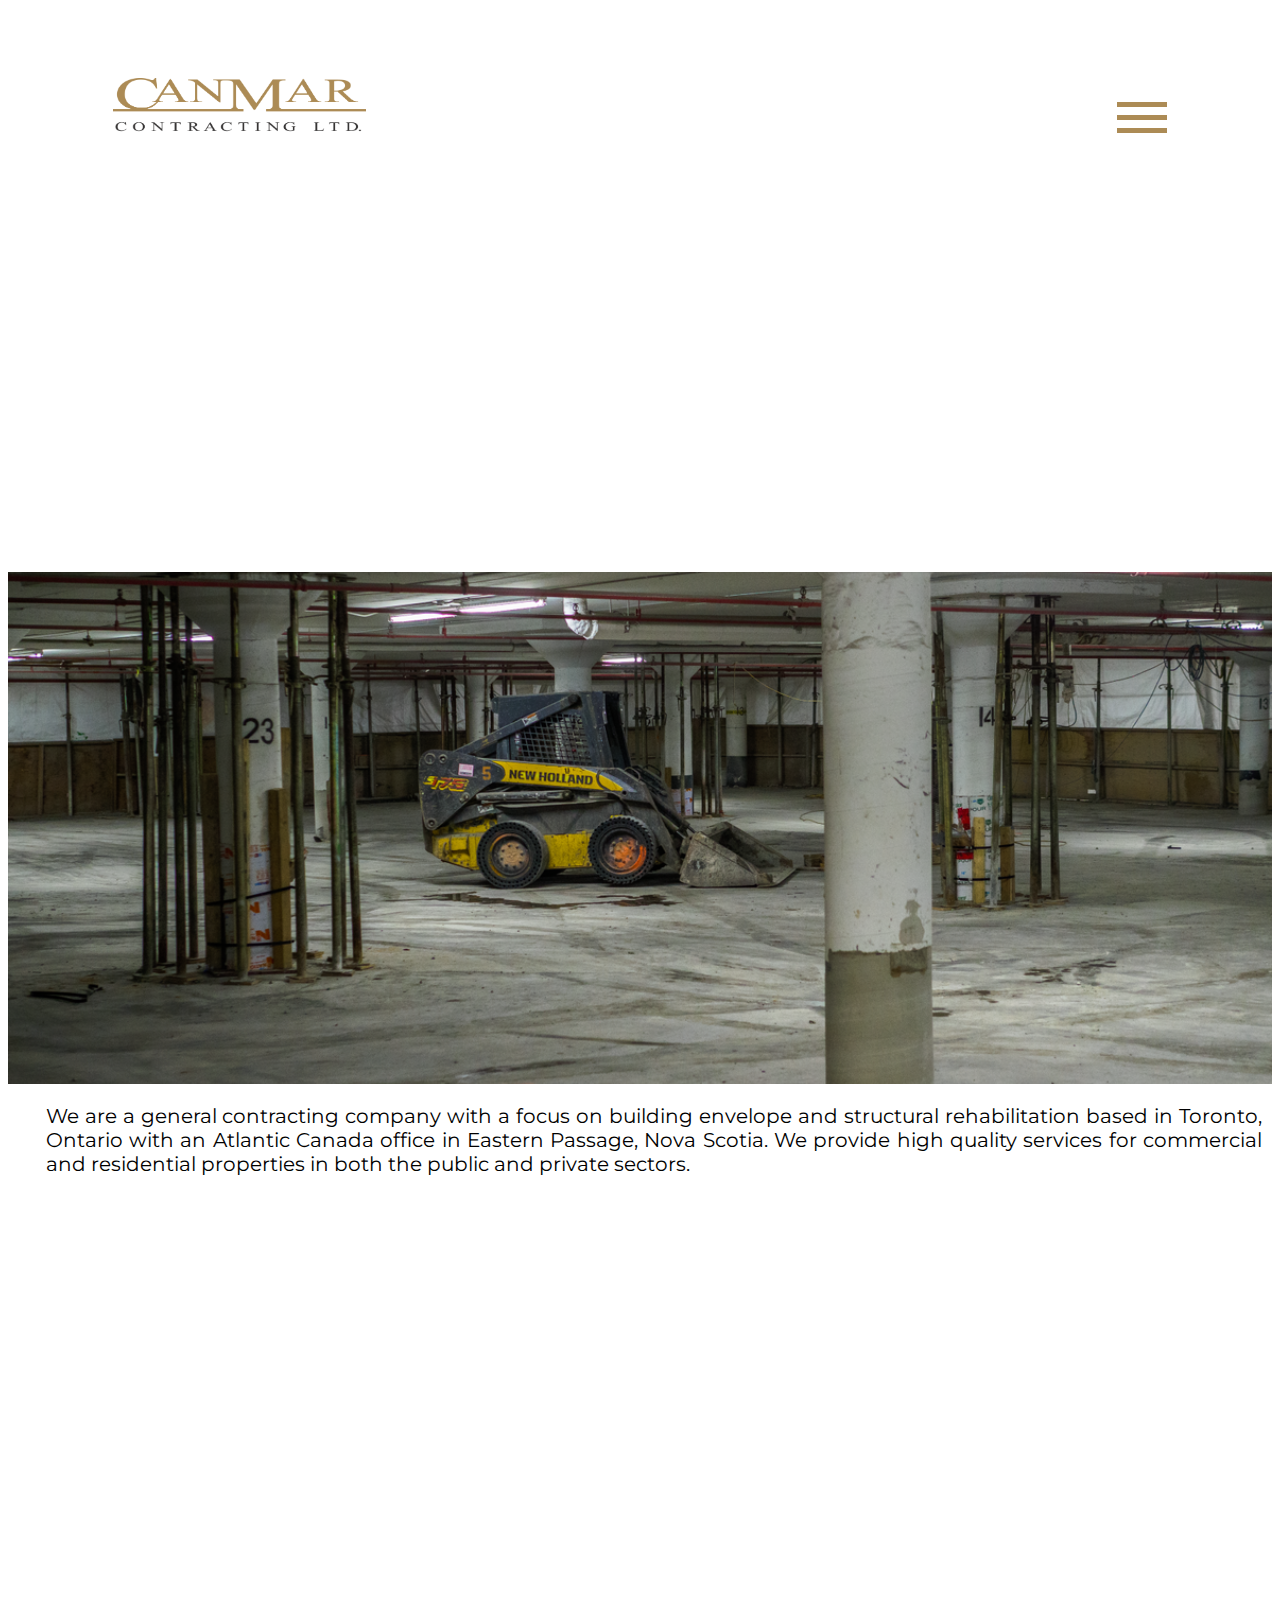
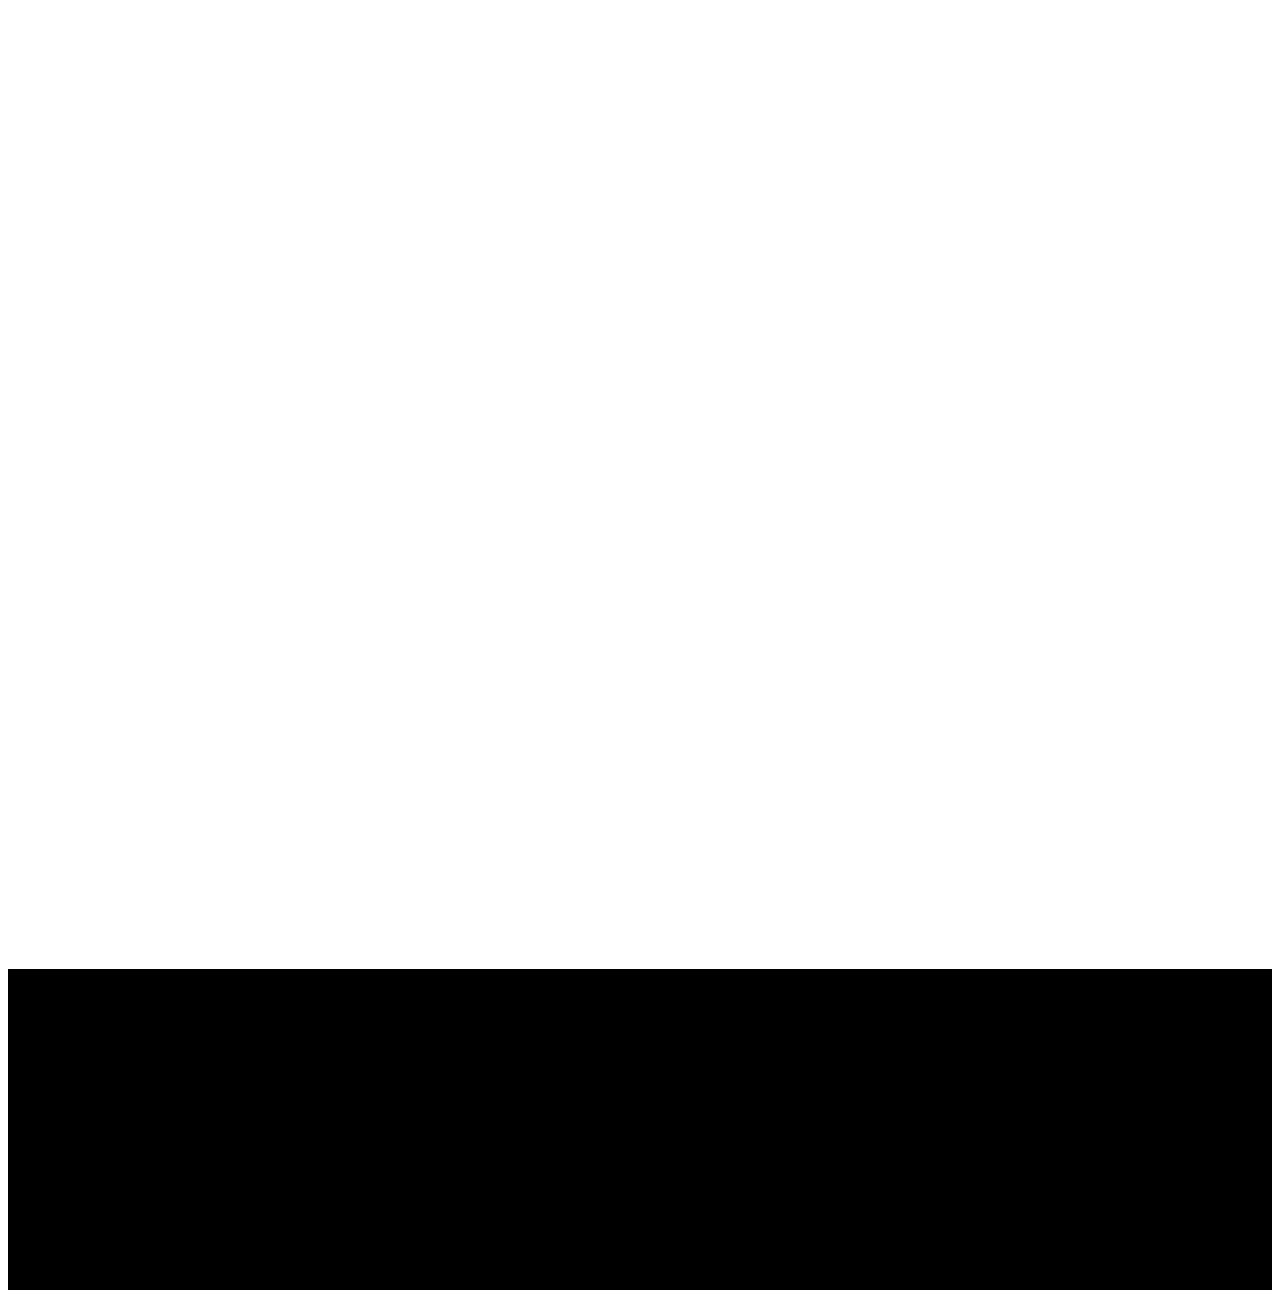
==== commit 9f3c2121: "Add files via upload" ====
--- a/index.html
+++ b/index.html
@@ -27,7 +27,7 @@
         <div class="header-banner">
             <div class="logo-container">
                 <a href="index.html">
-                <img class="logo" src="Images/logo-colour.png">
+                <img class="logo" src="Images/logo-colour.png" alt="CanMar Logo">
                 </a>
             </div>
             <div class="navbar-container">
@@ -68,6 +68,7 @@
         <video autoplay muted loop id="myVideo">
           <source src="Video/final.mp4" type="video/mp4">
          </video>
+         <img id="myImage" src="Images/New Photos/140 Elm - skidsteer.png" alt="Image of skidsteer equipment in an active parking garage project">
            
         <!--<img class="header-img" src="Images/New Photos/140 Elm - skidsteer.png" >-->
     </div>
@@ -80,7 +81,7 @@
     <hr class="home-rule">
 </div>
 
-    <br>
+    <br class="home-br">
     <div class="header-font inline sub" style="z-index: 4;">
         <h4>BUILDING ENVELOPE & BALCONY REPAIRS &#11049 PARKING STRUCTURE RESTORATION &#11049 WATERPROOFING </h4>  
     </div>
@@ -97,41 +98,41 @@
 
     <div class="home-container">
         <div class="item slide-up">
-          <img src="Images/New Photos/mini loader.png" alt="Image">
+          <img src="Images/New Photos/mini loader.png" alt="Image of construction equipment">
           <div class="text">
-            <p class="home-intro">We are a general contracting company with a focus on structural rehabilitation based in Toronto, Ontario. We provide high quality services for commercial and residential properties in both  the public and private sectors.</p>
+            <p class="home-intro">We are a general contracting company with a focus on building envelope and structural rehabilitation based in Toronto, Ontario with an Atlantic Canada office in Eastern Passage, Nova Scotia. We provide high quality services for commercial and residential properties in both the public and private sectors.</p>
           </div>
         </div>
         <div class="item slide-up">
-            <img src="Images/Office/CanMar_office02.jpg" alt="Image">
+            <img src="Images/Office/CanMar_office02.jpg" alt="Image of CanMar's staff">
 
           <div class="text">
             <h2 class="home-text">Our Mission</h2>
-            <p class="home-text">Our mission is to ensure that all projects are planned and executed safely on time, on budget, and with a high level of quality control. Through an empowered team of experienced, motivated employees, striving to exceed our clients’ expectations we lead the construction process. 
-              We are committed to ensuring that we deliver on quality projects that restore building integrity and provide added value to our Clients.
+            <p class="home-text"> 
+              Our mission is to provide the safe, timely, and cost-effective planning and execution of all projects while maintaining a stringent level of quality control. By fostering a dedicated and skilled workforce, we aim to surpass our clients' expectations and take the lead in the construction process. We are committed to delivering superior projects that enhance building integrity and bring added value to our clients.
                 </p> 
           </div>
         </div>
         <div class="item slide-up">
-          <img src="Images/Office/CanMar_office03.jpg" alt="Image">
+          <img src="Images/Office/CanMar_office03.jpg" alt="Image of CanMar's staff">
           <div class="text">
             <h2 class="home-text">Our Vision</h2>
-            <p class="home-text">Our vision is to be a dynamic construction services company by fostering rewarding careers for our employees, providing reliable quality and exceptional service to our customers while constantly pursuing excellence. 
+            <p class="home-text">Our vision is to become a dynamic company in the construction services industry by creating fulfilling career opportunities for our employees. We are committed to delivering reliable quality and exceptional service to our customers, while consistently striving for excellence in all that we do. 
              </p> 
           </div>
         </div>
         <div class="item slide-up">
-            <img src="Images/Office/CanMar_office11.jpg" alt="Image">
+            <img src="Images/Office/CanMar_office11.jpg" alt="Image of CanMar's staff">
 
           <div class="text">
             <h2 class="home-text">Our Core Values</h2>
-            <p class="home-text">   These are our values that we live by:</p>
+            <p class="home-text">These values form the foundation of our organization:</p>
             <ul>
-                <li>Safety - Zero accidents through best practices</li>
-                <li>Quality - Continuous measurements and improvement</li>
-                <li>Integrity - Ethical, honest, consistent, highly regarded</li>
-                <li>Sustainability - balancing people, planet, and profit</li>
-                <li>Success - Client and employee satisfaction</li>
+                <li>Safety - Ensuring zero accidents through the implementation of best practices.</li>
+                <li>Quality - Continuously measuring and improving our standards.</li>
+                <li>Integrity - Upholding ethical and honest conduct, maintaining consistency, and earning a respected reputation.</li>
+                <li>Sustainability - Striving for a balanced approach that considers the well-being of people, the planet, and profitability.</li>
+                <li>Success - Fostering satisfaction among both our clients and employees.</li>
             </ul>
           </div>
         </div>
@@ -166,8 +167,10 @@
 
     <div class="grid-item-4">
         <div class="social-icons">
-        <img src="Images/instagram.webp">
-        <img src="Images/734399_facebook_media_online_social_icon.png" style="height: 61px; width: 61px; padding-left: 10px">
+        <a href="https://www.instagram.com/canmar_contracting/?igshid=MzRlODBiNWFlZA%3D%3D" target="_blank" rel="noopener noreferrer"><img src="Images/instagram.webp" alt="instagram icon"></a>
+        <a href="https://www.facebook.com/profile.php?id=100093069589695" target="_blank" rel="noopener noreferrer"><img src="Images/734399_facebook_media_online_social_icon.png" style="height: 61px; width: 61px; padding-left: 10px" alt="facebook icon"></a>
+        <a href="https://www.linkedin.com/company/canmar-contracting-limited/" target="_blank" rel="noopener noreferrer"><img src="Images/linkedin-4-512.png" style="height: 61px; width: 61px; padding-left: 10px" alt="linkedin icon"></a>
+
 
     </div>
 
--- a/static/styles.css
+++ b/static/styles.css
@@ -35,7 +35,8 @@
 }
 @media screen and (max-width: 759px) {
   .header-home {
-    height: 400px;
+    height: -moz-fit-content;
+    height: fit-content;
   }
   .header-container {
     position: relative;
@@ -50,7 +51,8 @@
 }
 @media screen and (max-width: 560px) {
   .header-home {
-    height: 400px;
+    height: -moz-fit-content;
+    height: fit-content;
   }
   .header-container {
     position: relative;
@@ -127,9 +129,74 @@
     min-width: 200px;
   }
 }
+#myImage {
+  display: none;
+  width: 100%;
+  height: auto;
+  -o-object-fit: cover;
+     object-fit: cover;
+}
+
 @media screen and (max-width: 759px) {
+  #hamburger-1.is-active {
+    position: fixed;
+    z-index: 1000;
+    top: 100px;
+  }
   .content-space {
     height: 20px;
+  }
+  .navbar-container {
+    display: flex;
+    flex-direction: column;
+    flex-wrap: wrap;
+    margin-left: 0;
+    margin-right: 0;
+    text-align: center;
+  }
+  .header-banner {
+    flex-direction: column;
+    align-items: center !important;
+  }
+  .logo {
+    position: absolute;
+    width: 90%;
+    max-width: none;
+    left: 50%;
+    transform: translateX(-50%);
+    top: 40px;
+  }
+  .menu ul {
+    margin-top: 200px !important;
+    text-align: center;
+  }
+  .logo-container {
+    width: 100%;
+    flex-basis: 90%;
+    max-width: 75vw;
+    margin-left: 3%;
+    margin-right: 3%;
+    margin-bottom: 30px;
+  }
+  .menu-header {
+    margin-right: 0;
+  }
+  .menu li {
+    text-align: center !important;
+  }
+  .menu {
+    right: unset !important;
+  }
+  #myVideo {
+    display: none;
+  }
+  #myImage {
+    display: block;
+    max-height: 300px;
+    width: 100%;
+  }
+  .home-br {
+    display: none;
   }
 }
 .header-container {
@@ -554,6 +621,10 @@
   transition: opacity 0.5s ease;
 }
 
+.image:after.active {
+  opacity: 1;
+}
+
 .image:hover:after {
   opacity: 1;
   display: block;
@@ -621,6 +692,16 @@
   padding-top: 8px;
 }
 
+@media screen and (max-width: 767px) {
+  .image ul {
+    top: 60%;
+  }
+  .image hr {
+    top: 30%;
+  }
+}
+
+
 /* Header menu text beside hamburger */
 .menu-header {
   margin-right: 10px; /* Adjust as needed */
@@ -675,6 +756,7 @@
 .service-image {
   width: 465px;
   height: 465px;
+  object-fit: cover;
 }
 
 figcaption {
@@ -888,7 +970,31 @@
   .safety-small {
     font-size: smaller;
   }
-}
+  .safetyText {
+    width: 100%;
+    max-width: none;
+  }
+}
+@media screen and (max-width: 913px) {
+  .safetyLoc {
+    display: flex;
+    flex-direction: column;
+    justify-content: center;
+  }
+  .LocImg {
+    max-width: 100%;
+    height: auto;
+  }
+}
+.safetyLoc {
+  display: flex;
+  justify-content: space-evenly;
+  margin-top: 20px;
+  margin-left: 8.3%;
+  margin-right: 8.3%;
+  align-items: center;
+}
+
 .safety-strip {
   margin-right: 10px;
 }
@@ -904,16 +1010,17 @@
 .safety-intro {
   font-size: 20px;
   text-align: justify;
-}
-
-.box-text p {
+  max-width: 1120px;
+}
+
+.safety-assoc .box-text p {
   font-size: 36px;
 }
 
 .cor {
   align-items: center;
   display: flex;
-  justify-content: center;
+  justify-content: space-between;
   max-width: 83vw;
   margin-left: auto;
   margin-right: auto;
@@ -927,9 +1034,10 @@
 
 .safetyText {
   word-wrap: break-word;
-  max-width: 80%; /* Set the desired width */
   margin: 10 auto; /* Center the container horizontally */
   font-size: 20px;
+  text-align: justify;
+  margin-right: 60px;
 }
 
 .special-text-3 {
@@ -1010,6 +1118,10 @@
   width: 50%;
 }
 
+.safety-logo {
+  margin-right: 20px;
+}
+
 /*About*/
 .main {
   margin: 8.3%;
@@ -1032,14 +1144,20 @@
 .about-grid {
   display: flex;
   flex-direction: row;
+  align-items: flex-start;
+  margin-left: 8.3%;
+  margin-right: 8.3%;
+  justify-content: space-between;
+  
+}
+
+.associations {
+  display: flex;
+  margin-left: 8.3%;
+  margin-right: 8.3%;
+  justify-content: space-evenly;
   align-items: center;
-  margin-left: 8.3%;
-  margin-right: 8.3%;
-  justify-content: space-between;
-}
-
-.associations {
-  margin-left: 8.3%;
+  flex-wrap: wrap;
 }
 
 .horiz-logo {
@@ -1050,11 +1168,12 @@
 
 .photo-grid-about {
   display: grid;
-  grid-template-columns: repeat(3, 465px);
-  grid-template-rows: repeat(2, 465px);
+  grid-template-columns: repeat(4, 300px);
+  grid-template-rows: repeat(2, 300px);
   grid-gap: 78px;
   margin-left: 8.3%;
   margin-right: 8.3%;
+  justify-content: space-between;
 }
 
 .logo-grid {
@@ -1084,6 +1203,18 @@
   margin-top: 0;
   height: auto;
   text-align: justify;
+}
+
+.aboutText {
+  font-size: 20px;
+  margin-right: 8.3%;
+  margin-left: 8.3%;
+  height: auto;
+  text-align: justify;
+}
+
+.new {
+  justify-content: space-between;
 }
 
 @media screen and (max-width: 756px) {
@@ -1256,6 +1387,11 @@
   }
   .header-font h4 {
     height: 0px;
+    display: none;
+  }
+  .header-font {
+    position: absolute;
+    top: 100px;
   }
 }
 .text h2 {
